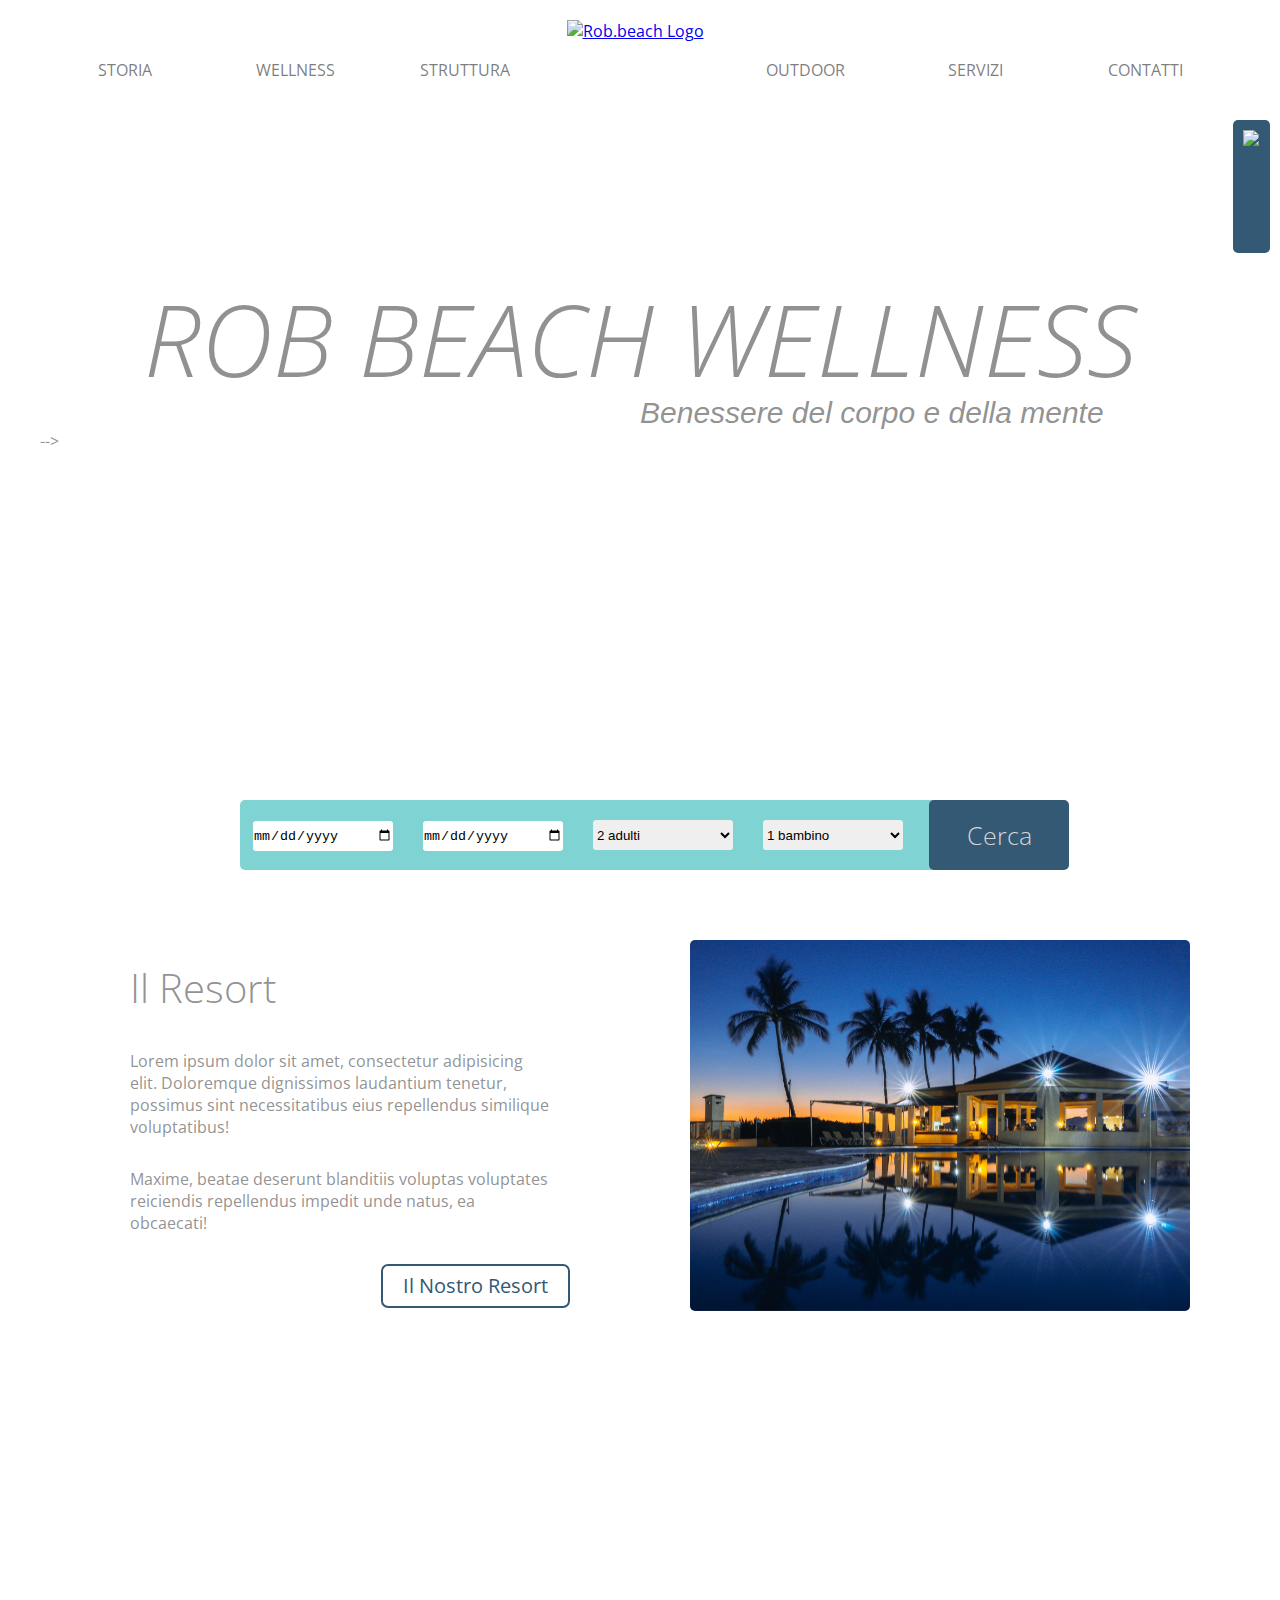
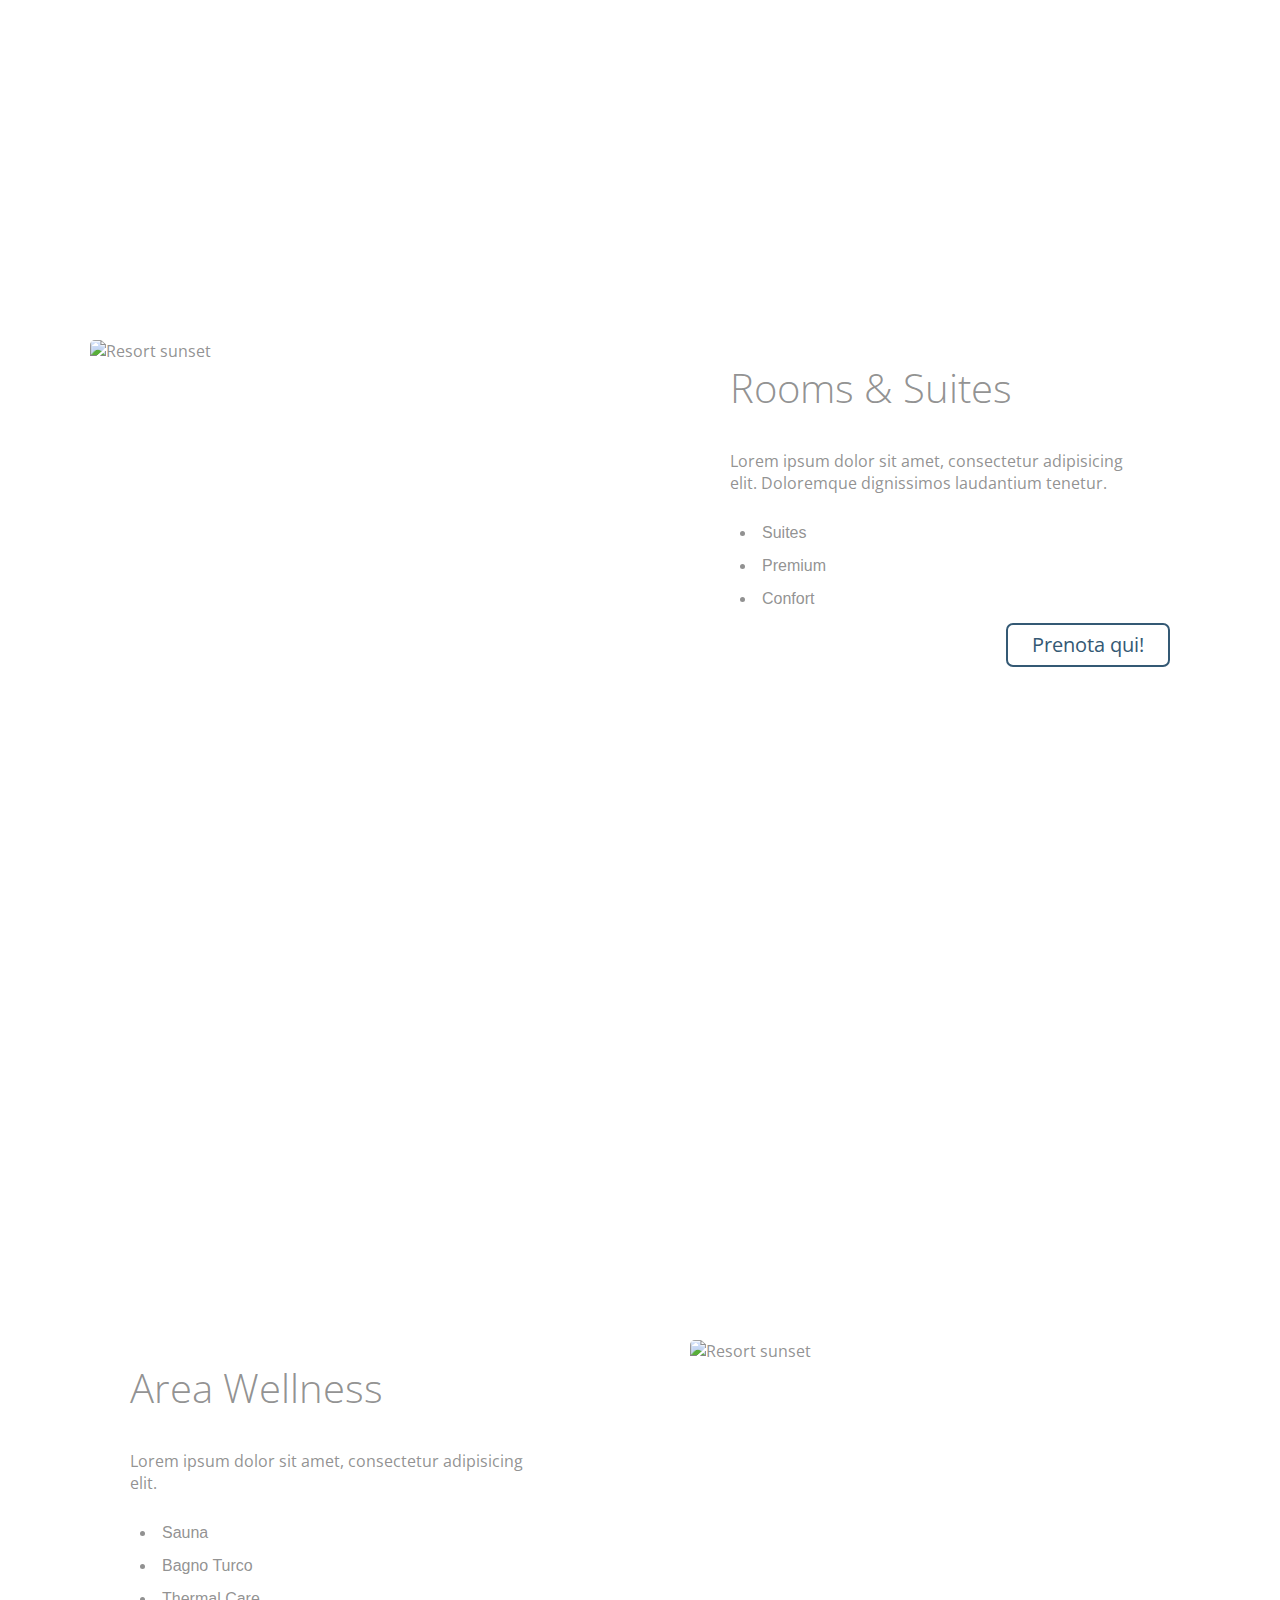
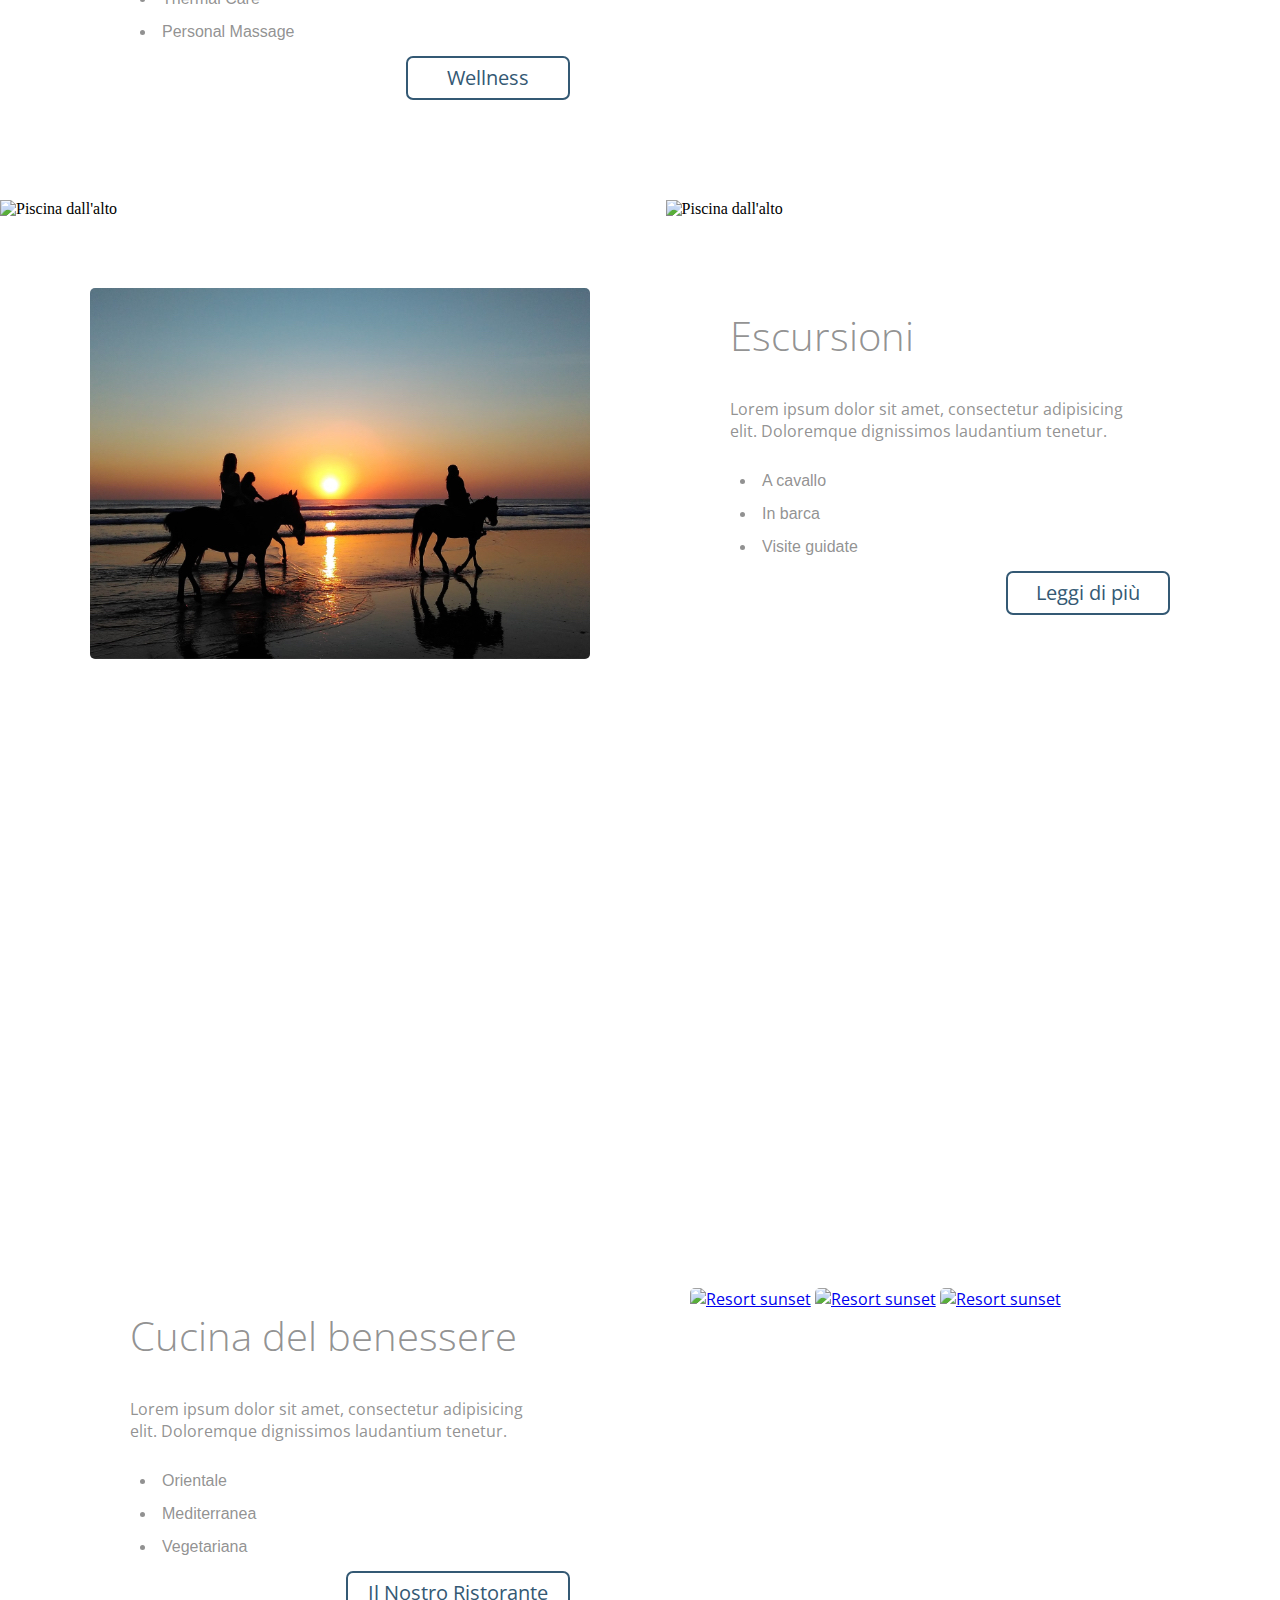
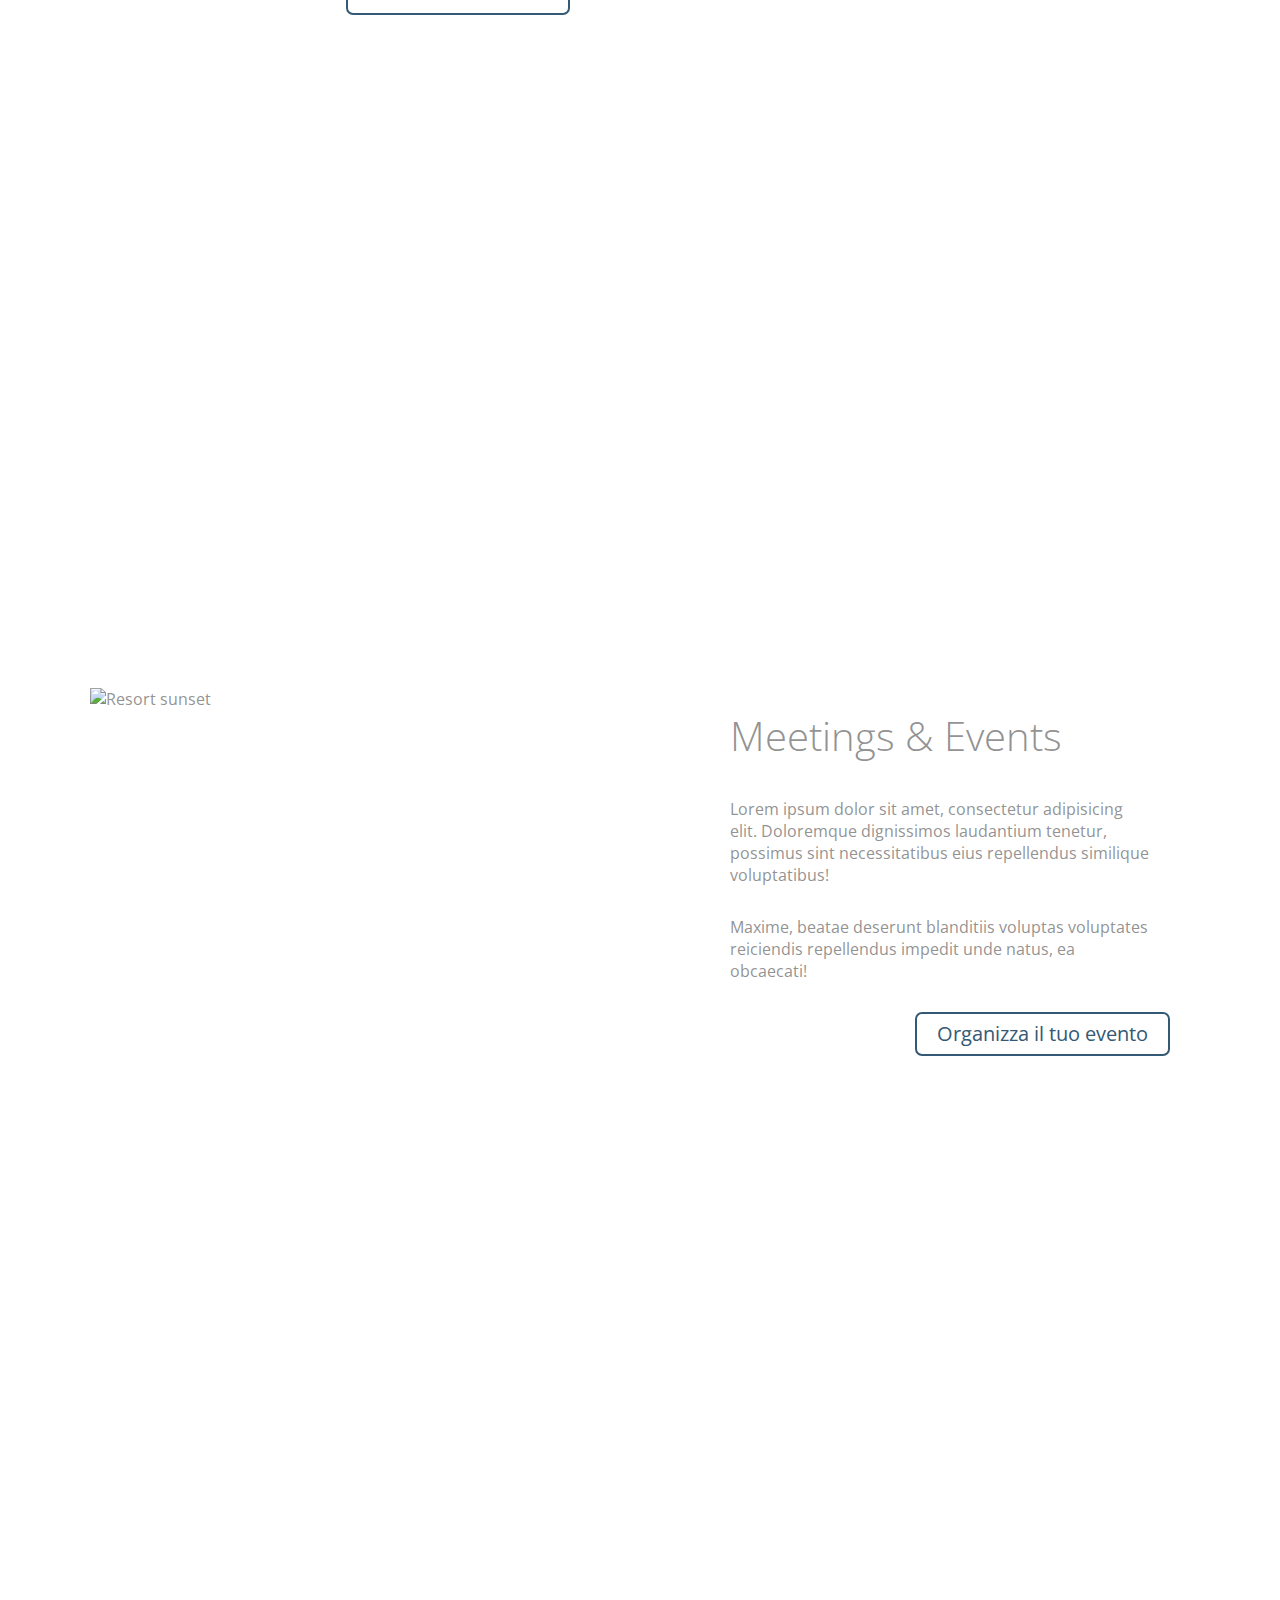
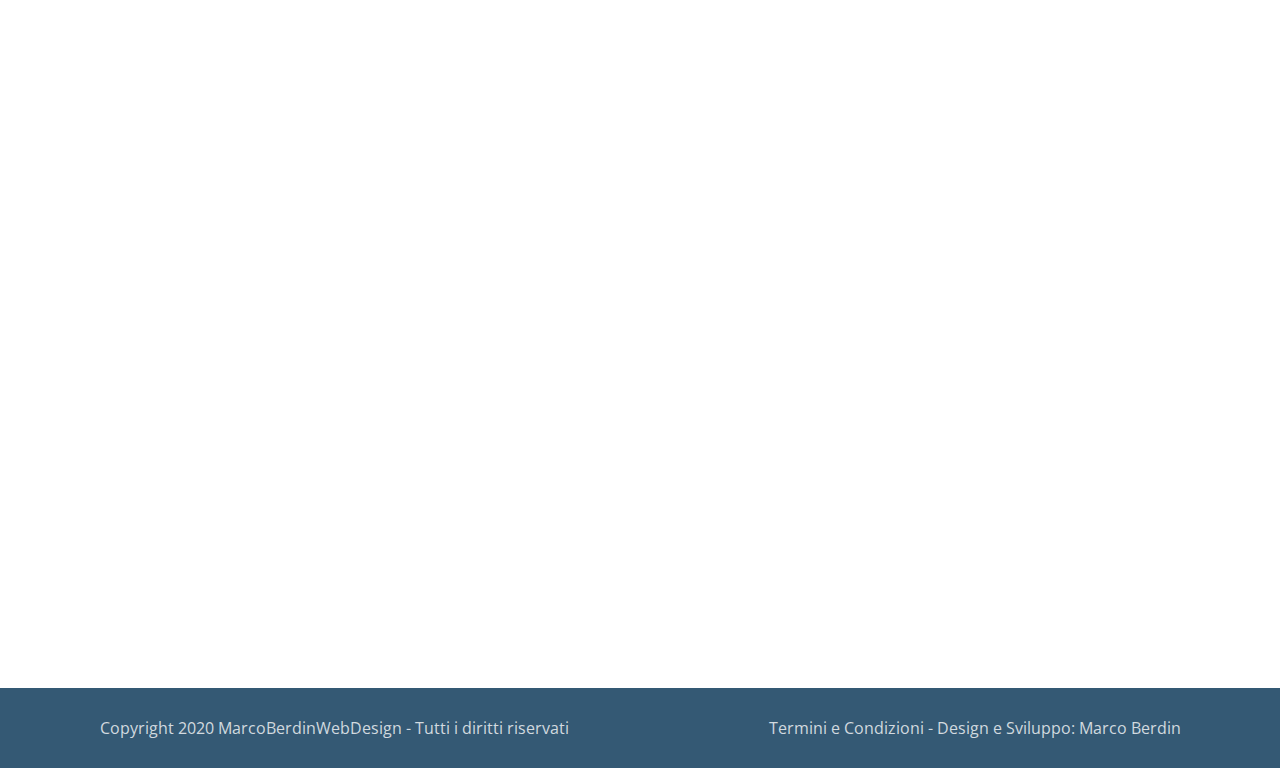
==== index.html @ f8ee58f0 "changed slide proportions" ====
<!doctype html>
<html lang="it">

<head>
  <meta charset="utf-8">
  <title>Rob.Beach.Wellness Resort</title>
  <meta name="description" content="Rob Beach Wellness Resort">
  <meta name="author" content="Marco Berdin">
  <meta name="copyrigth" content="Marco Berdin Enterprise - 2020">
  <meta name="keywords" content="html, css3">
  <link rel="icon" href="img/favicon.png" type="img/ico">
  <link rel="stylesheet" href="css/style.css">
  <script src="https://kit.fontawesome.com/23f094b93c.js" crossorigin="anonymous"></script>
  <link rel="preconnect" href="https://fonts.gstatic.com">
  <link href="https://fonts.googleapis.com/css2?family=Open+Sans:ital,wght@0,300;0,400;0,700;1,300;1,400&display=swap"
    rel="stylesheet">
  <script src="js/jquery-3.5.1.min.js"></script>
  <script>
    $('document').ready(function () {

      $('.main li').hover(function () {
        $(this).contents('.sub').toggleClass('menu_visible');
      });

      $('.riquadro_prenotazioni input[type="submit"]').hover(function () {
        $(this).toggleClass('cerca_moove');
      });

      //$('.riquadro_testo').hover(function(){
      //$(this).next('.tris').toggleClass('tris_show');

      //});

      $('.contenitore').hover(function () {
        $(this).contents('.riquadro_testo').toggleClass('riquadro_testo_shadow');
      });

      $('.slide').mouseover(function () {
        $(this).contents('.rbd').addClass('slide_out_rbd');
      });
      $('.slide').mouseover(function () {
        $(this).contents('.rbs').addClass('slide_out_rbs');
      });
      $('.slide').mouseover(function () {
        $(this).find('.riquadro_blu_testo').addClass('slide_out_title');
      });










    })



  </script>
</head>

<body>



  <header id="slide_principal" class="home__slide">
    <div class="social_fixed">
      <a href="index.html" title="Torna alla Home">
        <img src="img/logo_social.png" alt="Torna alla home" height="17" width="17">
      </a>
      <a href="#" title="Instagram"><i class="fab fa-instagram fix"></i></a>
      <a href="#" title="Facebook"><i class="fab fa-facebook-f fix"></i></a>
      <a href="#" title="Tik Tok"><i class="fab fa-tiktok fix"></i></a>
      <a href="#" title="Whatsapp"><i class="fab fa-whatsapp fix"></i></a>
    </div>
    <div class="contenitore">
      <nav class="main_menu clearfix">
        <ul class="main">
          <li><a class="main_ancore" href="#">storia</a></li>
          <li><a class="main_ancore" href="#">wellness <span><i class="fas fa-angle-down"></i></span></a>
            <ul class="sub">
              <li><a class="sub_ancore" href="#" title="piscina termale">piscina termale</a>
              <li><a class="sub_ancore" href="#" title="bagno turco">bagno turco</a>
              <li><a class="sub_ancore" href="#" title="saune">saune</a>
              <li><a class="sub_ancore" href="#" title="area massaggi">area massaggi</a>
              <li><a class="sub_ancore" href="#" title="palestra">palestra</a>
              <li><a class="sub_ancore" href="#" title="percorsi benessere">percorsi benessere</a>
            </ul>
          </li>
          <li><a class="main_ancore" href="#">struttura <span><i class="fas fa-angle-down"></i></span></a>
            <ul class="sub">
              <li><a class="sub_ancore" href="stanze.html" title="stanze">stanze</a>
              <li><a class="sub_ancore" href="#" title="piscina e impianti sportivi">piscina</a>
              <li><a class="sub_ancore" href="#" title="area meeting">area meeting</a>
              <li><a class="sub_ancore" href="ristorante.html" title="ristorante">ristorante</a>
            </ul>
          </li>
          <li><a href="#"><img src="img/RBWR_grey.png" alt="Rob.beach Logo" height="100" width="100"></a></li>
          <li><a class="main_ancore" href="#">outdoor <span><i class="fas fa-angle-down"></i></span></a>
            <ul class="sub">
              <li><a class="sub_ancore" href="#" title="Area Wellness">A cavallo</a>
              <li><a class="sub_ancore" href="#" title="Area Wellness">In barca</a>
              <li><a class="sub_ancore" href="#" title="Area Wellness">Visite guidate</a>
              </li>
            </ul>
          </li>
          <li><a class="main_ancore" href="#">servizi <span><i class="fas fa-angle-down"></i></span></a>
            <ul class="sub">
              <li><a class="sub_ancore" href="#" title="Area Wellness">promozioni</a>
              <li><a class="sub_ancore" href="#" title="Area Wellness">navetta</a>
              <li><a class="sub_ancore" href="#" title="Area Wellness">meeting</a>
              </li>
              <li><a class="sub_ancore" href="#" title="Area Wellness">catering</a>
              </li>
            </ul>
          </li>
          <li><a class="main_ancore" href="#">contatti</a></li>
        </ul>
      </nav>
      <h1>rob beach wellness</h1>
      <p>Benessere del corpo e della mente</p>-->
    </div>
  </header>
  <div id="booking" class="clearfix">
    <div class="riquadro_prenotazioni">
      <form action="invio dati.php" method="post">
        <p>
          <input class="prenotazioni_input" type="date" name="Check_in" placeholder="Check in...">
          <input class="prenotazioni_input" type="date" name="Check_out" placeholder="Check out...">
          <select class="prenotazioni_input lista_hotel" name="gruppo_adulti" id="gruppo_adulti">
            <option value="1">1 adulto</option>
            <option value="2" selected>2 adulti</option>
            <option value="3">3 adulti</option>
            <option value="4">4 adulti</option>
            <option value="5">5 adulti</option>
            <option value="6">6 adulti</option>
            <option value="7">7 adulti</option>
            <option value="8">8 adulti</option>
            <option value="9">9 adultio</option>
            <option value="10">10 adulti</option>
          </select>
          <select class="prenotazioni_input lista_hotel" name="gruppo_bambini" id="gruppo_bambini">
            <option value="1" selected>1 bambino</option>
            <option value="2">2 bambini</option>
            <option value="3">3 bambini</option>
            <option value="4">4 bambini</option>
            <option value="5">5 bambini</option>
            <option value="6">6 bambini</option>
            <option value="7">7 bambini</option>
            <option value="8">8 bambini</option>
            <option value="9">9 bambini</option>
            <option value="10">10 bambini</option>
          </select>
          <input type="submit" value="Cerca">
        </p>
      </form>
    </div>
  </div>
  <!-- inizio resort -->
  <section id="resort" class="box_description">
    <div class="contenitore clearfix">
      <article class="riquadro_testo sx">
        <h2>Il Resort</h2>
        <p>Lorem ipsum dolor sit amet, consectetur adipisicing elit. Doloremque dignissimos laudantium tenetur, possimus
          sint necessitatibus eius repellendus similique voluptatibus!</p>
        <p>Maxime, beatae deserunt blanditiis voluptas voluptates reiciendis repellendus impedit unde natus, ea
          obcaecati!</p>
        <a class="ancora_testo" href="#" title="Leggi di più"><span>Il Nostro Resort</span></a>
      </article>
      <figure class="riquadro_immagine dx">
        <img class="immagine_destra" src="img/resort_night.jpg" alt="Resort sunset">
      </figure>
    </div>
  </section>
  <!-- inizio slide 1 -->
  <div class="slide one">
    <div class="riquadro_blu rbd">
      <div class="riquadro_blu_testo clearfix">
      <h3>Lorem ipsum dolor sit amet, consecte...</h3>
    </div>
    </div>
  </div>
  <!-- inizio rooms -->
  <section id="rooms" class="box_description">
    <div class="contenitore clearfix">
      <figure class="riquadro_immagine sx">
        <img class="immagine_destra" src="img/room.jpg" alt="Resort sunset">
      </figure>
      <article class="riquadro_testo dx">
        <h2>Rooms & Suites</h2>
        <p>Lorem ipsum dolor sit amet, consectetur adipisicing elit. Doloremque dignissimos laudantium tenetur.</p>
        <ul>
          <li>Suites</li>
          <li>Premium</li>
          <li>Confort</li>
        </ul>
        <a class="ancora_testo" href="#" title="Leggi di più">Prenota qui!</a>
      </article>
    </div>
  </section>
  <!-- inizio slide 2 -->
  <div class="slide two">
    <div class="riquadro_blu rbs">
      <div class="riquadro_blu_testo">
      <h3>IL VOSTRO BENESSERE NELLE NOSTRE MANI</h3>
      </div>
    </div>
  </div>
  <!-- inizio wellness -->
  <section id="wellness" class="box_description">
    <div class="contenitore clearfix">
      <article class="riquadro_testo sx">
        <div class="fascia_blu no_resort"></div>
        <h2>Area Wellness</h2>
        <p>Lorem ipsum dolor sit amet, consectetur adipisicing elit.</p>
        <ul>
          <li>Sauna</li>
          <li>Bagno Turco</li>
          <li>Thermal Care</li>
          <li>Personal Massage</li>
        </ul>
        <a class="ancora_testo" href="wellness.html" title="Area Wellness">Wellness</a>
      </article>
      <figure class="riquadro_immagine dx">
        <img class="immagine_destra" src="img/massagge.jpg" alt="Resort sunset">
      </figure>
    </div>
  </section>
  <!-- inizio slide verticali -->
  <div class="vertical clearfix">
    <figure>
      <img class="sky pool" src="img/vertical_pool.png" alt="Piscina dall'alto">
      <img class="sky resort" src="img/vertical_resort.png" alt="Piscina dall'alto">
    </figure>
  </div>
  <!-- inizio escursioni -->
  <section id="escursioni" class="box_description">
    <div class="contenitore clearfix">
      <figure class="riquadro_immagine sx">
        <img class="immagine_destra" src="img/horses.jpg" alt="Resort sunset">
      </figure>
      <article class="riquadro_testo dx">
        <h2>Escursioni </h2>
        <p>Lorem ipsum dolor sit amet, consectetur adipisicing elit. Doloremque dignissimos laudantium tenetur.</p>
        <ul>
          <li>A cavallo</li>
          <li>In barca</li>
          <li>Visite guidate</li>
        </ul>
        <a class="ancora_testo" href="#" title="Leggi di più">Leggi di pi&ugrave;</a>
      </article>
    </div>
  </section>
  <!-- inizio slide 3 -->
  <div class="slide three">
    <div class="riquadro_blu rbs">
      <div class="riquadro_blu_testo">
      <h3>Si cucina sempre pensando a qualcuno, altrimenti stai solo preparando da mangiare…</h3>
    </div>
    </div>
  </div>
  <!-- inizio cucina -->
  <section id="cucina_benessere" class="box_description">
    <div class="contenitore clearfix">
      <article class="riquadro_testo sx">
        <h2>Cucina del benessere</h2>
        <p>Lorem ipsum dolor sit amet, consectetur adipisicing elit. Doloremque dignissimos laudantium tenetur.</p>
        <ul>
          <li>Orientale</li>
          <li>Mediterranea</li>
          <li>Vegetariana</li>
        </ul>
        <a class="ancora_testo" href="ristorante.html" title="Area Wellness">Il Nostro Ristorante</a>
      </article>
      <figure class="riquadro_immagine dx">
        <a href="#"><img class="tris med" src="img/mediterranea.png" alt="Resort sunset"></a>
        <a href="#"><img class="tris ori" src="img/sushi.png" alt="Resort sunset"></a>
        <a href="#"><img class="tris veg" src="img/vegetariana.png" alt="Resort sunset"></a>
      </figure>
    </div>
  </section>
  <!-- inizio slide 4 -->
  <div class="slide four">

    <div class="riquadro_blu rbd">

      <div class="testimonianze_contenitore">
        <img src="img/john.png" alt="Virgolette" height="70" width="70">
        <span>Max Power, 21,<br>Alabama</span><br>
        <p>Lorem ipsum dolor sit amet, consectetur adipisicing elit. Dolorem, error, maiores distinctio nihil
          explicabo quibusdam ratione.</p>
        <div class="points">
          <a href="#"><i class="fas fa-circle"></i></a>
          <a href="#"><i class="fas fa-circle"></i></a>
          <a href="#"><i class="fas fa-circle"></i></a>
        </div>
      </div>

    </div>

  </div>
  <!-- inizio conferenze -->
  <section id="events" class="box_description">
    <div class="contenitore clearfix">
      <figure class="riquadro_immagine sx">
        <img class="no_resort" src="img/conferenze.png" alt="Resort sunset">
      </figure>
      <article class="riquadro_testo dx">
        <h2>Meetings &amp; Events </h2>
        <p>Lorem ipsum dolor sit amet, consectetur adipisicing elit. Doloremque dignissimos laudantium tenetur, possimus
          sint necessitatibus eius repellendus similique voluptatibus!</p>
        <p>Maxime, beatae deserunt blanditiis voluptas voluptates reiciendis repellendus impedit unde natus, ea
          obcaecati!</p>
        <a class="ancora_testo" href="#" title="Leggi di più">Organizza il tuo evento</a>
      </article>
    </div>
  </section>
  <!-- inizio slide 5 -->

  <div class="slide five newsletter">

    <div class="riquadro_blu rbs">
      <p class="newsletter_text">Iscriviti alla nostra Newsletter per non perdere offerte, eventi e novità.</p>
      <form class="newsletter_form" action="invio_dati.php" method="post">
        <p>
          <input type="email" name="Email_for" placeholder="email">
          <input type="submit" value="Iscriviti!">
        </p>
      </form>
    </div>

  </div>

  <div class="follow_us">
    <div class="contenitore clearfix">
      <div class="follo_us_social clearfix">
        <a class="follow_us_social_icon" href="#" title="Instagram"><i class="fab fa-instagram"></i></a>
        <a class="follow_us_social_icon" href="#" title="Facebook"><i class="fab fa-facebook-f"></i></a>
        <a class="follow_us_social_icon" href="#" title="Tik Tok"><i class="fab fa-tiktok"></i></a>
        <a class="follow_us_social_icon" href="#" title="Whatsapp"><i class="fab fa-whatsapp"></i></a>
      </div>
    </div>
  </div>

  <footer class="slide">
    <div id="contenitore_contatti" class="riquadro_blu rbd">
      <div class="contenitore_contatti_paragrafo">
      <h2>Contattaci</h2>
      <ul>
        <li class="mail"><a href="">info@mwr.it</a></li>
        <li class="tel"><a href="">+39 0754 6493464</a></li>
        <li class="address"><a href="">Via Goffredo de Paperis, <br>35, Sassari (SS)</a></li>
      </ul>
    </div>

    </div>
    <iframe
      src="https://www.google.com/maps/embed?pb=!1m18!1m12!1m3!1d7850.49978610592!2d9.59530744079763!3d40.99066941083369!2m3!1f0!2f0!3f0!3m2!1i1024!2i768!4f13.1!3m3!1m2!1s0x0%3A0xcb5e5edbf79a667!2sVilla%20Delfino%20Guest%20House!5e1!3m2!1sit!2sit!4v1604532608122!5m2!1sit!2sit"
      width="1440" height="500" frameborder="0" style="border:0;" allowfullscreen="" aria-hidden="false"
      tabindex="0"></iframe>

  </footer>

  <div id="copyright">
    <div class="contenitore slider_desktop clearfix copy">
      <p>Copyright 2020 MarcoBerdinWebDesign - Tutti i diritti riservati </p>
      <p>Termini e Condizioni - Design e Sviluppo: Marco Berdin</p>
    </div>
  </div>
</body>

</html>
---- css/style.css ----
@charset "UTF-8";
*{
  margin: 0;
  padding: 0;
}
.clearfix:before,
.clearfix:after {
  content: "";
  display: table;
}
.clearfix:after{
  clear: both;
}
img{
  border: none;
}
/* body{
  width: 1440px;
  margin: 0 auto;
} */
.contenitore{
  font-family: 'Open Sans', sans-serif;
  max-width: 1200px;
  margin: 0 auto;
  color: rgba(112, 112, 112, 0.77);
  
}
#slide_principal{
  min-height: 800px;
  background-repeat: no-repeat;
  background-position: center;
  background-size: cover;
}
.home__slide{
  background-image: url(../img/sea.jpg);
}

.main_menu{
  width: 1200px;
  margin: 0 auto;
  padding-top: 20px;
  

}
.main li{
  float: left;
  width: 14%;
  text-align: center;
  position: relative;
  list-style-type: none;
  margin: 0 1px;
}
.main_ancore img{
  display: block;
  margin: 0 auto
}
.main_ancore{
  display: block;
  height: 100px;
  line-height: 100px;
  text-decoration: none;
  text-transform: uppercase;
  width: 100%;
  transition: all 1s;
  border-radius: 7px;
  color: rgba(83, 83, 83, 0.75);

  font-size: 16px;
}
.main_ancore:hover{
  background: rgba(81, 135, 175, 0.75);
  color: #fff;
  transform: translateY(10px)
  
}
.sub{
  position: absolute;
  margin-top: 15px;
  max-height: 0;
  overflow: hidden;
  transition: all 1s;
  
}
.sub li{
  width: 100%;
  margin: 8px 0;
}
.sub_ancore{
  display: block;
  min-height: 40px;
  background: rgba(127, 211, 211, 0.75);
  line-height: 40px;
  border-radius: 7px;
  text-align: center;
  text-decoration: none;
  color: #fff;
  text-transform: uppercase;
  font-size: 14px;
  transition: all 1s;

}  
.sub_ancore:hover{
  background: rgba(81, 135, 175, 0.75);
  color: #fff;
  transform: translateY(5px)
}
.menu_visible{
max-height: 400px;
}
.restaurant__menu li a{
color: rgba(255, 255, 255, 0.7);

}


.social_fixed{
  position: fixed;
  right: 10px;
  top: 120px;
  background-color: #345974;
  z-index: 1;
  text-align: center;
  border-radius: 5px;
}
.fix{
  padding: 10px;
  font-size: 1.3em;
}
.social_fixed a{
  color: #ffffff;
  display: block;
  padding-bottom: -10px; 
  transition: all .5s;
  -webkit-transition: all .5s;
  -moz-transition: all .5s;
}
.social_fixed a img{
  display: block;
  padding: 10px;


}
.social_fixed a:hover{
  background-color: #7FD3D3;
  transform: translateX(-10px) translateY(5px);
  border-radius: 4px;
}
h1{
  font-size: 100px;
  margin-left: 20%;
  padding-top: 150px;
  text-transform: uppercase;
  font-weight: lighter;
  font-style: italic;
  margin: 0 auto;
  text-align: center;
}
#slide_principal p{
  font-family: 'Lato', sans-serif;
  font-style: italic;
  font-size: 30px;
  margin-left: 50%;
  margin-top: -10px;
}
.home__slide h1,.home__slide p{
  color: rgba(112, 112, 112, 0.77);
}
#booking{
  min-height: 100px;
}
.riquadro_prenotazioni{
  height: 70px;
  width: 800px;
  background-color: #7FD3D3;
  margin: 0px auto;
  position: relative;
  border-radius: 5px;
  transition: all 0.8s ease;
}
#booking:hover .riquadro_prenotazioni{
  margin: -30px auto;

}
.prenotazioni_input{
  height: 30px;
  width: 140px;
  margin: 20px 13px;
  border: none;
  border-radius: 3px;
}
.riquadro_prenotazioni input[type="submit"]{
  float: right;
  margin-left: 13px;
  margin-top: 0;
  height: 100%;
  background-color: #345974;
  font-size: 25px;
  font-weight: lighter;
  color: #D4D4D4;
  border: 0;
  transition: all .4s;
  -webkit-transition: all .4s;
  -moz-transition: all .4s;
  font-family: 'Open Sans', sans-serif;
  padding: 0;
  border-radius: 5px;
  position: absolute;
  width: 140px;
}

.cerca_moove{
  color: #7FD3D3;
  cursor: pointer;
  transform: translateX(15px);

}
::-moz-input-placeholder{
  font-family: 'Open Sans', sans-serif;
  color: rgba(112, 112, 112, 0.77);

}
::-webkit-input-placeholder{
  font-family: 'Open Sans', sans-serif;
  color: rgba(112, 112, 112, 0.77);


}
#chef{
  min-height: 500px;
}
.box_description{
  /* min-height: 400px; */
  padding-top: 40px;
  padding-bottom: 40px;
}
.riquadro_immagine, .riquadro_testo{
  width: 500px;
  height: 370px;
  border-radius: 5px;
}
.riquadro_testo {
  
  position: relative;
  transition: all 0.7s ease;
}
.riquadro_testo_shadow{
  -webkit-box-shadow: 0px 0px 36px -10px #000000;
  -moz-box-shadow: 0px 0px 36px -10px #000000;
  -o-box-shadow: 0px 0px 36px -10px #000000;
  box-shadow: 0px 0px 36px -10px #000000;
  transform: scale(1.005);
}


.dx{
  float: right;
  margin-right: 50px;
}
.sx{
  float: left;
  margin-left: 50px;
}
h2{
  font-weight: lighter;
  font-size: 40px;
  margin-left: 40px;
  padding-top: 20px; 
  font-family: 'Open Sans', sans-serif;
  display: inline-block;
}
h2::after{
  content: '';
  display: block;
  height: 5px;
  width: 0;
  background: transparent;
  transition: width 1s ease, background-color 1s ease;
  border-radius: 5px;
}
.riquadro_testo:hover h2::after{
  width: 100%;
  background: #7FD3D3;
}
.riquadro_testo p{
  margin: 30px 40px;
  font-size: 16px;
}
.ancora_testo {
  display:inline-block;
  padding: 0 20px;
  height: 40px;
  min-width: 120px;
  text-align: center;
  font-size: 20px;
  line-height: 40px;
  text-decoration: none;
  position: relative;
  color: #345974;
  transition: all .6s ease;
  -webkit-transition: all .6s ease;
  -moz-transition: all .6s ease;   
  font-family: 'Open Sans', sans-serif;
  border-radius: 7px;
  border: 2px solid #345974;
  float: right;
  margin-right: 20px;
}
.ancora_testo::after{
  font-family: "Font Awesome 5 Free"; font-weight: 900; content: "\f0da";
  opacity: 0;
  transition: all .4s;
  -webkit-transition: all .4s;
  -moz-transition: all .4s; 
  position: absolute;
  right: 8px;
  top: 1px;
}
.ancora_testo:hover{
  padding-right: 25px;
  padding-left: 15px;
  background-color: #345974;
  color: #fff;
}
.ancora_testo:hover::after{
  opacity: 1;
  color: #fff;
}

.immagine_destra{
  max-width: 100%;
  border-radius: 5px;
}
.riquadro_testo ul{
  margin-left: 30px;
  font-family: 'Lato', sans-serif;
}
.riquadro_testo li{
  font-size: 16px;
  margin: 15px 20px;
  list-style-position: inside;
  list-style-image: url(../img/punto_lista_blu.png);
}
/* 
.riquadro_immagine {
  transition: all 0.8s cubic-bezier(0.420, 0.000, 0.580, 1.000); 
  transition-timing-function: cubic-bezier(0.420, 0.000, 0.580, 1.000); 
  max-width: 100%;
  left: 130%;
  overflow: hidden;
  position: absolute;


}



 */

#chef_passione{
  min-height: 600px;
  padding-top: 80px;
}
.slide{
  height: 500px;
  margin-top: 25px;
  margin-bottom: 25px;
  position: relative;
  overflow: hidden;
}
/* .slider_desktop{
  position: relative;
} */
.one{
  background-image: url(../img/gnocca_pool.png);
  background-repeat: no-repeat;
  background-position: center;
  background-size: cover;
  
}
.riquadro_blu {
  width: 350px;
  height: 450px;
  margin-top:25px;
  background-color: #7FD3D3; 
  position: absolute;
  color: rgba(255, 255, 255, 0.78);
  font-family: 'Open Sans', sans-serif;
  border-radius: 5px;
  transition: all 1s;
  display: table;


}
.rbd{
  transform: translateX(-100%);
}
.rbs{
  right: 0;
  transform: translateX(100%);
}
.slide_out_rbd{
  transform: translateX(120vh);
  
}
.slide_out_rbs{
  transform: translateX(-120vh); 
}
.riquadro_blu_testo{
  height: 450px;
  width: 350px;
  display: table;
  transform: translateY(-100vh);
  transition: all 1.5s ease;
  

}
h3{
  text-transform: uppercase;
  font-weight: lighter;
  font-style: italic;
  font-size: 30px;
  display: table-cell;
  vertical-align: middle;
  transition: all 0.5s ease;
  

}
.slide_out_title{
  transform: translateY(0vh);
}
.riquadro_blu h3{
  padding: 0 85px;
}


.two{
  background-image: url(../img/sauna.png);
  background-repeat: no-repeat;
  background-position: center;
  background-size: cover;
}

.vertical{
  margin-top: 50px;
  margin-bottom: 30px;
  position: relative;
}
.sky{
  width: 48%;
}
.sky img{
  max-width: 100%;
}
.pool{
  float: left;
}
.resort{
  float: right;
}
.three{
  position: relative;
  background-image: url(../img/chef.png);
  background-repeat: no-repeat;
  background-position: center;
  background-size: cover;
}
.cucina h3{
  font-size: 30px;
}
.cucina img{
  margin-top: 24%;
}

.riquadro_immagine_show{
  left: 50%;
}
.tris{
  border-radius: 5px;

}
.four{
  position: relative;
  background-image: url(../img/pool-wave.png);
  background-repeat: no-repeat;
  background-position: center;
  background-size: cover;

}
.testimonianze_contenitore{
  font-family: 'Open Sans', sans-serif;
  font-size: 20px;
  width: 200px;
  display: table-cell;
  vertical-align: middle;
  position: relative;
  margin: 0 auto;
  
}

.testimonianze_contenitore p{
  font-family: 'Open Sans', sans-serif;
  font-size: 16px;
  text-align: center;
  padding: 0 60px;
  
}
.testimonianze_contenitore img{
  display: block;
  margin: 0 auto 20px;
}
.testimonianze_contenitore span{
  color: rgba(255, 255, 255, 0.78);
  font-family: 'Open Sans', sans-serif;
  font-size: 20px;
  text-align: center;
  display: block;
  position: relative;
}
.testimonianze_contenitore span::after{
  content: '';
  height: 4px;
  width:40px;
  border-radius:2px;
  background-color: rgba(255, 255, 255, 0.5);
  position: absolute;
  bottom: -15px;
  left: 50%;
  margin-left: -20px;
  transition: all 0.5s ease;
}
.points{
  bottom: 20px;
  font-size: 10px;
  left: 50%;
  text-align: center;
  margin-top: 30px;
}
.points a {
  color: rgba(112, 112, 112, 0.77);
}
.points a:hover{
  color: rgba(255, 255, 255, 0.78);
}
.five{
  position: relative;
  background-image: url(../img/vista.png);
  background-repeat: no-repeat;
  background-position: center;
  background-size: cover;
}
.modulo img{
  margin-top: 40px;

}
.newsletter_text{
  font-size: 14px;
  padding: 40px 85px;

}
.newsletter_form{
  margin-top: 20px;
}
.newsletter_form input{
  height: 40px;
  width: 50%;
  padding-left: 10px;
  font-family: op;
  border: none;
  color: #D4D4D4;
  font-size: 1.1em;
  margin-left: 85px;
  border-radius: 5px;
}

.newsletter_form input[type="submit"]{
  width: 40%;
  margin: 60px 50%;
  padding: 0;
  transition: all .4s;
  -webkit-transition: all .4s;
  -moz-transition: all .4s;
  background-color: #345974;
  border-radius: 5px;
}
.newsletter_form input[type="submit"]:hover{
  background-color: #fff;
  color: #7FD3D3;
  cursor: pointer;
}
.follow_us{
  max-height: 90px;
  text-align: center;
}

.follo_us_social{
  width: 400px;
  margin: 0 auto 20px;
}
.follow_us_social_icon{
  color: #345974;
  font-size: 40px;
  margin: 20px 20px;
  transition: all .6s;
  -webkit-transition: all .6s;
  -moz-transition: all .6s;
  display: block;
  height: 50px;
  float: left;
  line-height: 50px;
  width: 50px;
  padding: 5px;
}
.follo_us_social:hover .follow_us_social_icon {
  color: #fff;
  background-color: #7FD3D3;
  transform: translateX(-10px) translateY(-10px);
  border-radius: 6px;
}

footer{
  position: relative;
}

iframe{
  width: 100%;
}
#contenitore_contatti{
  position: absolute;
  color: rgba(255, 255, 255, 0.78);

}
.contenitore_contatti_paragrafo h2{
  margin-top: -40px;
}
.contenitore_contatti_paragrafo h2::after{
  content: '';
  display: block;
  margin-bottom: 40px;
  height: 5px;
  width: 0;
  background: transparent;
  transition: width 1s ease, background-color 1s ease;
  border-radius: 5px;
}
#contenitore_contatti:hover .contenitore_contatti_paragrafo h2::after{
  width: 100%;
  background: #345974;
}
.contenitore_contatti_paragrafo img{
  margin-left: 30px;
  margin-top: 40px;
}
.contenitore_contatti_paragrafo p{
  margin-left: 85px;
  font-size: 1.1em;
  margin-bottom: 50px;

}
.contenitore_contatti_paragrafo ul{
  width: 300px;
  margin: auto;
}
.contenitore_contatti_paragrafo li{
  margin: 0 50px 20px;

}
.contenitore_contatti_paragrafo li a{
  color: rgba(255, 255, 255, 0.78);
  text-decoration: none;
  transition: all .4s;
  -webkit-transition: all .4s;
  -moz-transition: all .4s;
}
.contenitore_contatti_paragrafo li a:hover{
  color: #345974;
}
.contenitore_contatti_paragrafo{
  display: table-cell;
  vertical-align: middle;
}
#copyright{
  min-height: 80px;
  background-color: #345974;
  margin-top: 50
}
.copy{
  display: flex;
  line-height: 80px;
  justify-content: center;
  color: rgba(255, 255, 255, 0.78);
  font-family: 'Open Sans', sans-serif;
}
.copy p:first-child{
  margin-right: 200px;
}
/*fine index html*/
.restaurant__slide{
  background-image: url(../img/acquario.webp);
}
.restaurant__slide h1, .restaurant__slide p {
  color: #fff;
}
.riquadro_scacco{
  width: 50%;
  height: 600px;
  float: left;
}
.immagine_scacco{
  background-repeat: no-repeat;
  background-position: center;
  background-size: cover;
}
.pennette{
  background-image: url(../img/pennette.png);
}
.vegan{
  background-image: url(../img/vegetariana2.png);
}
.sushi2{
  background-image: url(../img/sushu2.png);
}
.colazione{
  background-image: url(../img/colazione.png);
}
.paragrafo_scacco{
  min-width: 70%;
  height: 100%;
  margin: 0 auto 20px;
  position: relative;
}
.paragrafo_scacco a{
  text-decoration: none;
}
.paragrafo_scacco a::after{
  content:attr(title);
  position: absolute;
  min-width: 150px;
  height: 60px;
  background-color: #345974;
  padding: 0 20px;
  text-align: center;
  line-height: 60px;
  font-family: 'Open Sans', sans-serif;
  text-decoration: none;
  color: rgba(255, 255, 255, 0.78);
  text-transform: uppercase;
  left: 60px;
  bottom: 90px;
  transition: 0.5s;
}
.sfuma_sx a::after{
  left: 100%;
  margin-left: -240px;
}
.paragrafo_scacco a:hover::after{
  background-color: #7FD3D3;
}
.immagine_scacco {
  position: relative;
  z-index: 0.5;
}
.paragrafo_scacco a::before{
  content: "";
  height: 100%;
  width: 0;
  position: absolute;
  bottom: 40px;
  transition: 0.5s;
}
.sfuma_sx a::before{
  background: rgb(127,211,211);
  background: linear-gradient(90deg, rgba(127,211,211,1) 0%, rgba(0,212,255,0) 100%);
  left: -10%;
  z-index:-1;
}
.sfuma_dx a::before{
  background: rgb(127,211,211);
  background: linear-gradient(270deg, rgba(127,211,211,1) 0%, rgba(0,212,255,0) 100%);
  right: -10%;
}
.paragrafo_scacco a:hover::before{
  width: 50%;
}

.paragrafo_scacco p{
  margin: 30px 60px;

  font-size: 1.1em;
  text-align: justify;
  color: rgba(112, 112, 112, 0.77);
  padding: 50px 0;
}
.paragrafo_scacco h2{
  color: rgba(112, 112, 112, 0.77);
}
.spazio_scacchi{
  margin-top: 40px;
}
.sale_restaurant{
  width: 48%;
  height: 575px;
  font-family: 'Lato', sans-serif;
  font-size: 1.1em;
  text-align: justify;
  color: rgba(112, 112, 112, 0.77);
  padding: 10px;
}
.testo_sala{
  width: 80%;
  height: 80%;
  margin: 10px auto ;
}
.testo_sala p{
  font-size: 1.5em;
}
.sala {
  margin-top: 45px;
}
.fornelli{
  background-image: url(../img/cucina.jpg);
  margin-top: 60px;
}
.chef_tony img{
  position: relative;
}
/*.chef_tony::after{
content: attr(title);
height: 50px;
width: 100px;
background: #7FD3D3;
position: absolute;



}*/
/******inizio stile stanze.html******/

#dettagli, #relax{
  min-height: 500px;
  padding-top: 50px;
}


.stanze__slide{
  background-image: url(../img/occhioni.jpg);
}
.stanze__slide h1, .stanze__slide p, .wellness__slide h1, .wellness__slide p{
  color: #fff;
}
.camera_uno{
  background-image: url(../img/suite.jpg);
}
.camera_due{
  background-image: url(../img/vasca_suite.jpg);
}
.camera_tre{
  background-image: url(../img/stanza_classic.jpg);
}
.vasca_gnocca{
  background-image: url(../img/gnocca_vasca.jpg);
  margin-top: 60px;
}
/******inizio stile well.html******/
.wellness__slide{
  background-image: url(../img/sassi.jpg);
}
.trat_uno{
  background-image: url(../img/bagno_turco.jpg);
}
.trat_due{
  background-image: url(../img/sauna2.jpg);
}
.trat_tre{
  background-image: url(../img/idromassaggio.jpg);
}
.trat_quattro{
  background-image: url(../img/vasca_personale.jpg);
}
.tipa_sudata{
  background-image: url(../img/gnocca_sudata.jpg);
  margin-top: 60px;
}
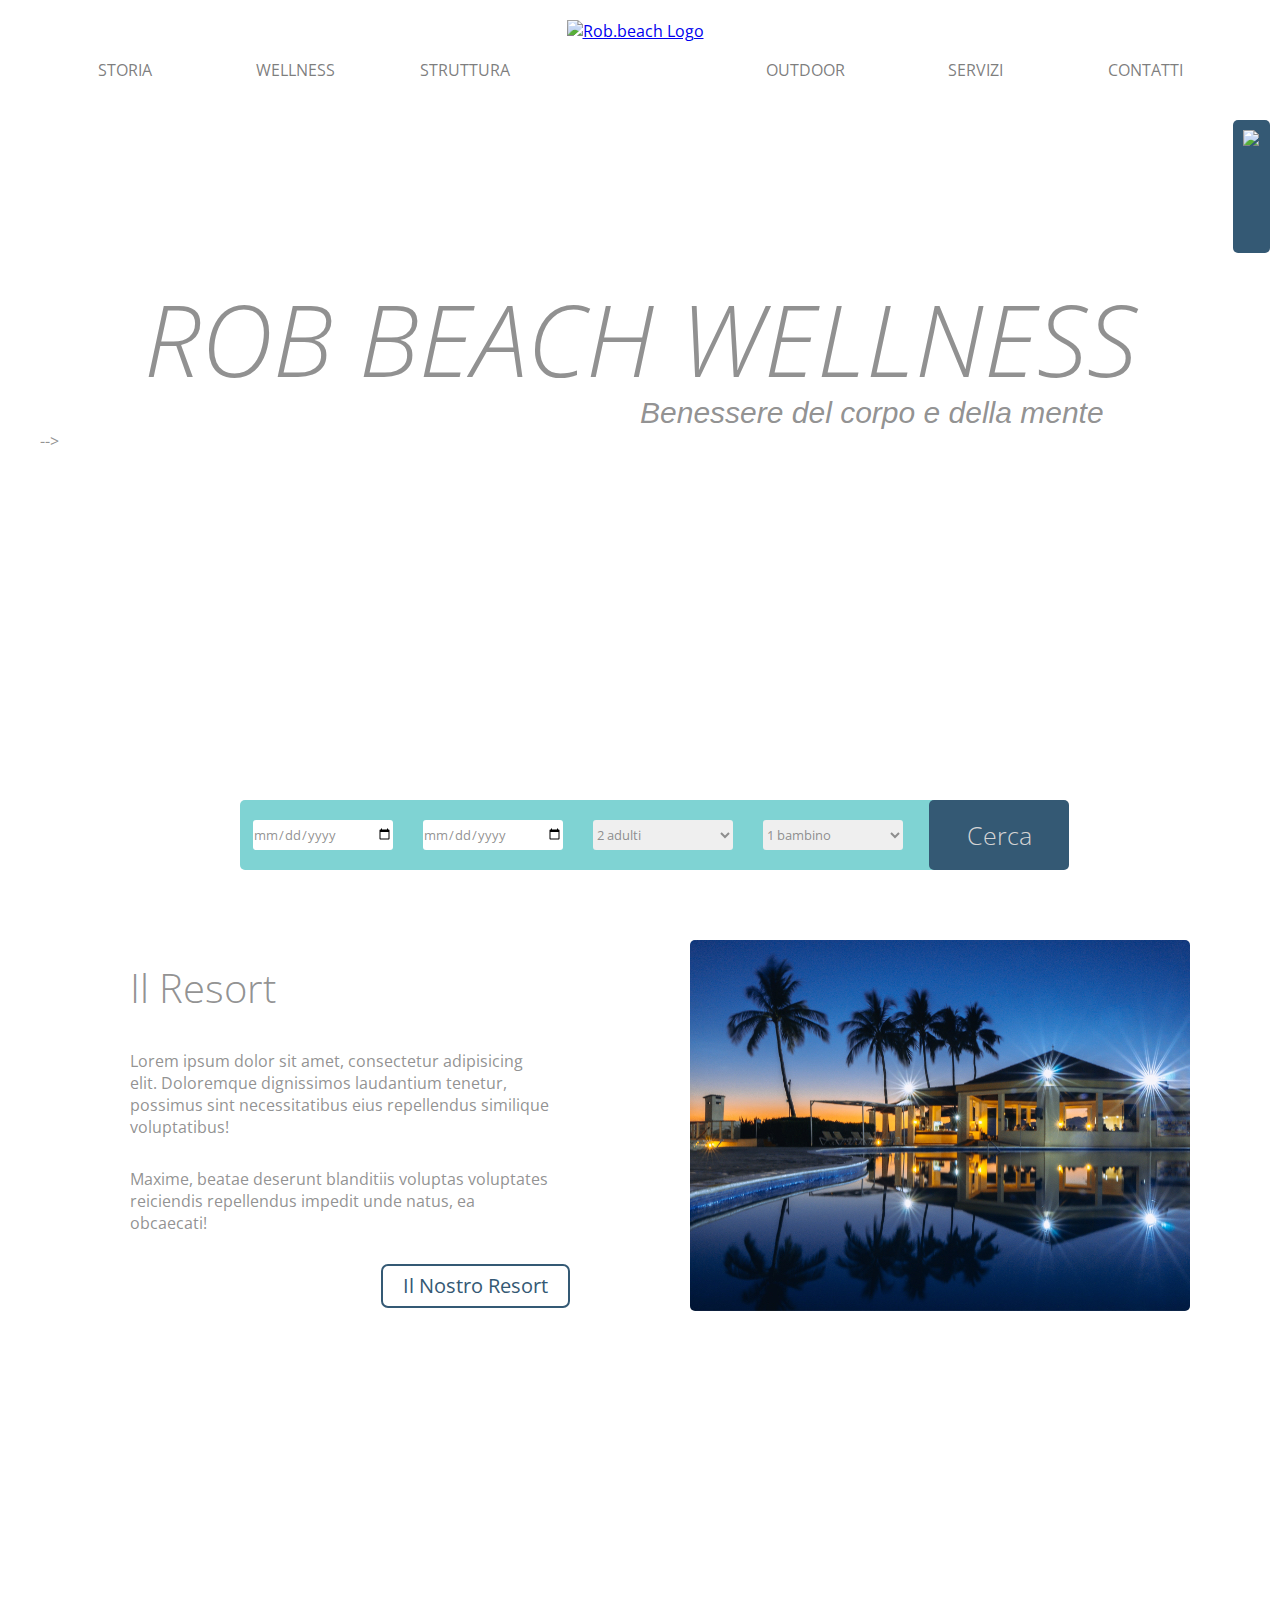
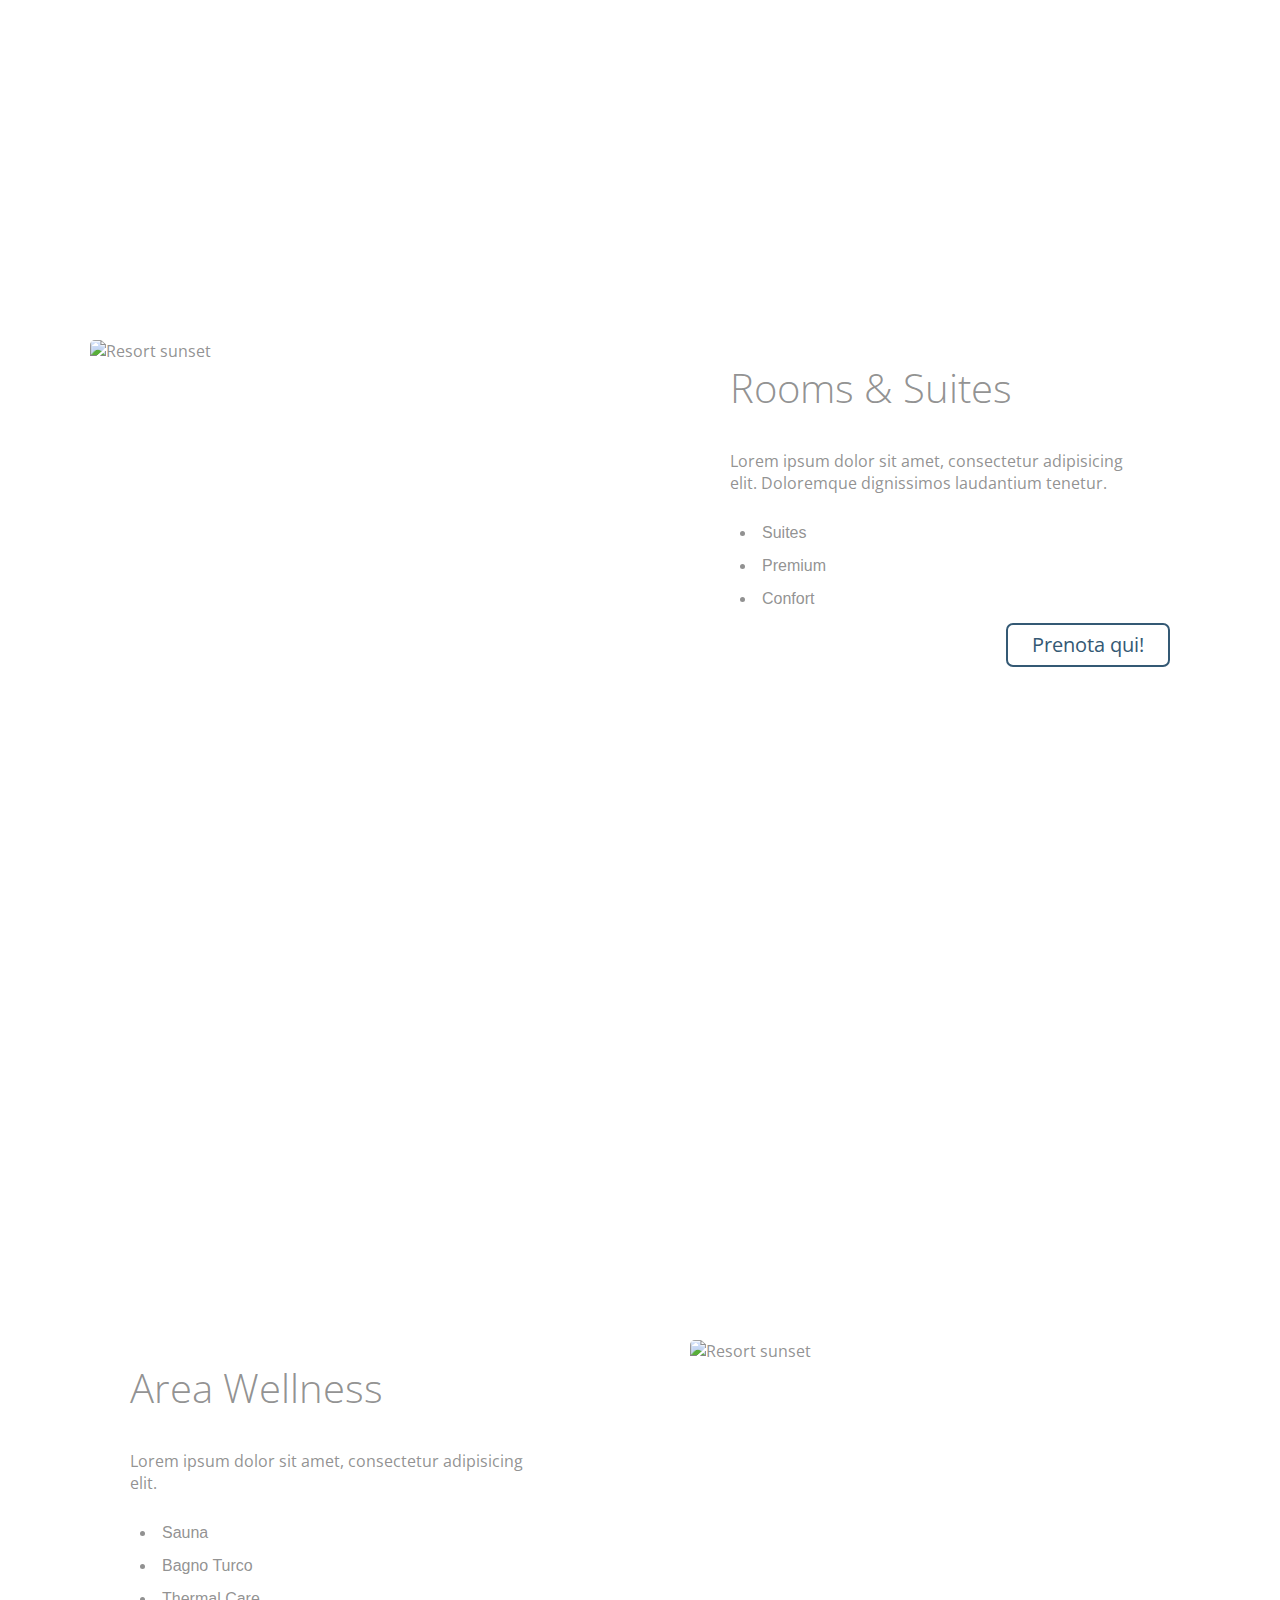
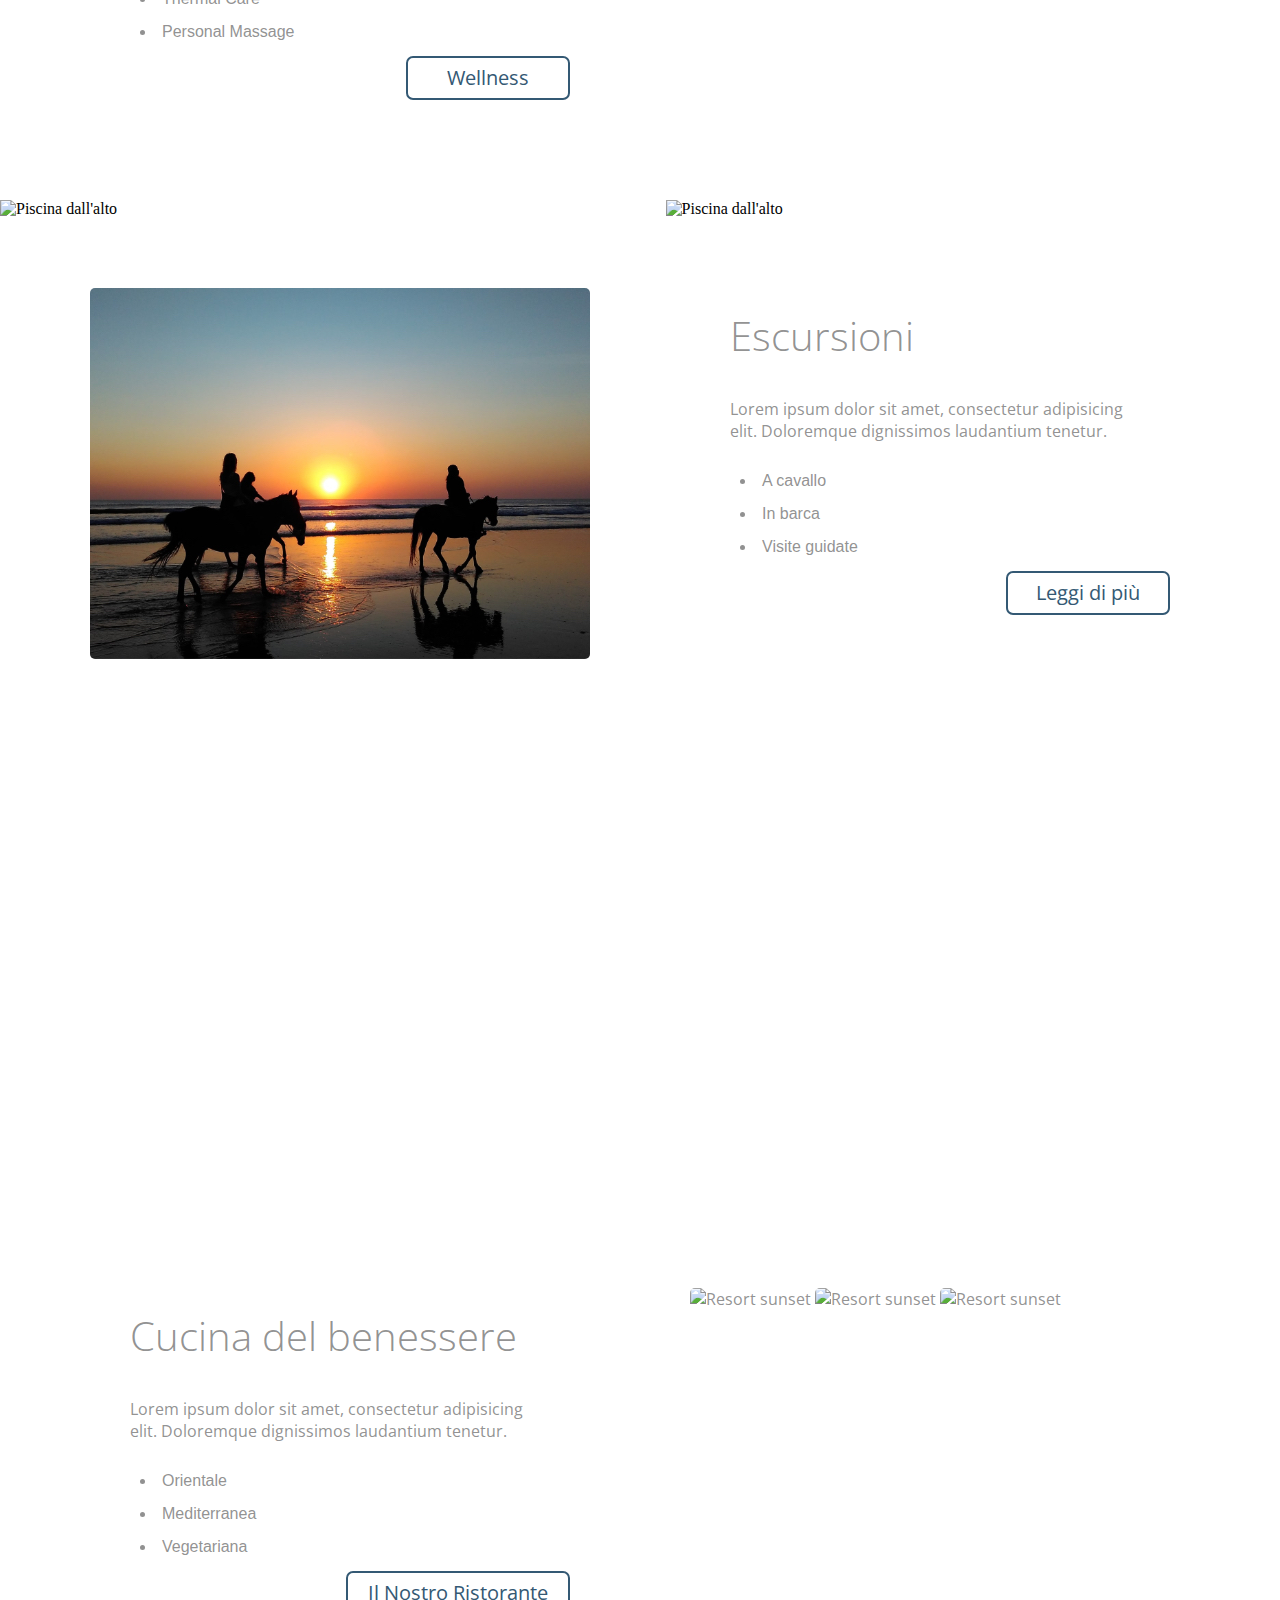
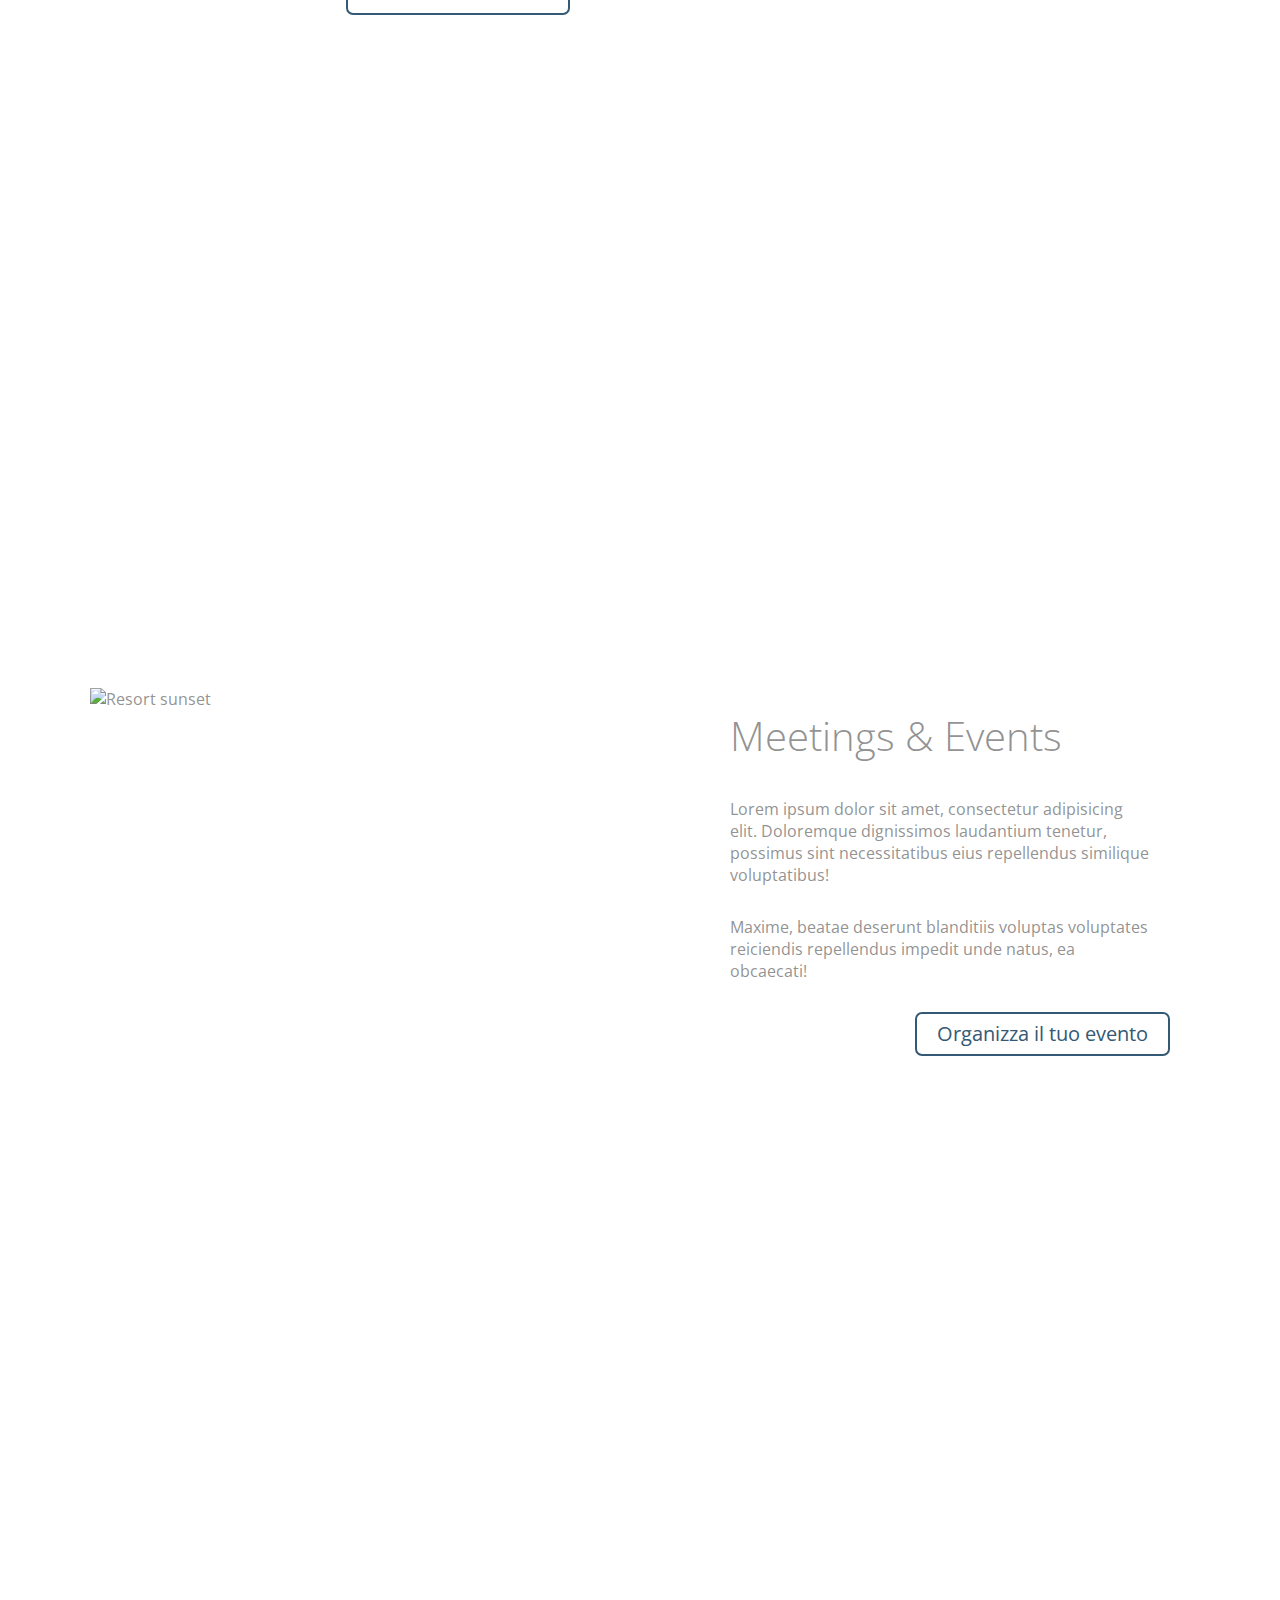
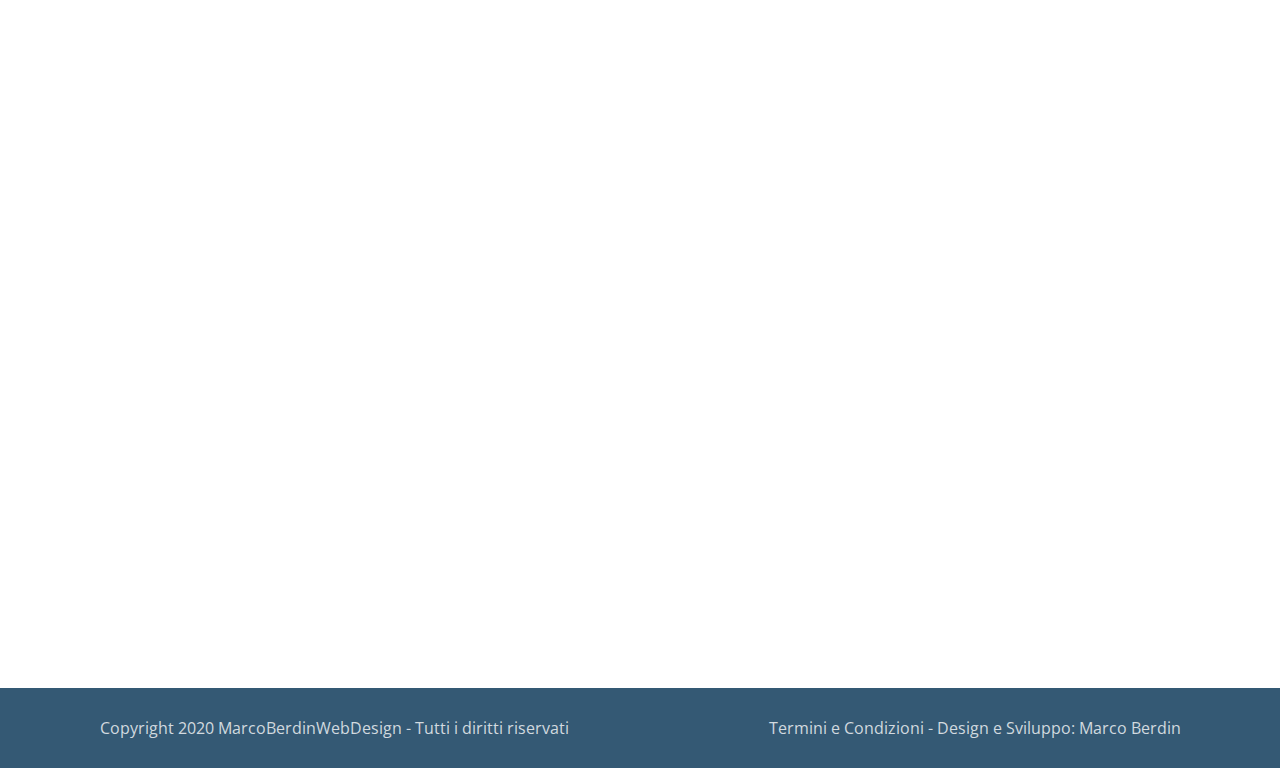
==== commit 98a68ba2: "Newsletter Upgrade" ====
--- a/index.html
+++ b/index.html
@@ -178,8 +178,8 @@
   <div class="slide one">
     <div class="riquadro_blu rbd">
       <div class="riquadro_blu_testo clearfix">
-      <h3>Lorem ipsum dolor sit amet, consecte...</h3>
-    </div>
+        <h3>Lorem ipsum dolor sit amet, consecte...</h3>
+      </div>
     </div>
   </div>
   <!-- inizio rooms -->
@@ -204,7 +204,7 @@
   <div class="slide two">
     <div class="riquadro_blu rbs">
       <div class="riquadro_blu_testo">
-      <h3>IL VOSTRO BENESSERE NELLE NOSTRE MANI</h3>
+        <h3>IL VOSTRO BENESSERE NELLE NOSTRE MANI</h3>
       </div>
     </div>
   </div>
@@ -257,8 +257,8 @@
   <div class="slide three">
     <div class="riquadro_blu rbs">
       <div class="riquadro_blu_testo">
-      <h3>Si cucina sempre pensando a qualcuno, altrimenti stai solo preparando da mangiare…</h3>
-    </div>
+        <h3>Si cucina sempre pensando a qualcuno, altrimenti stai solo preparando da mangiare…</h3>
+      </div>
     </div>
   </div>
   <!-- inizio cucina -->
@@ -275,9 +275,9 @@
         <a class="ancora_testo" href="ristorante.html" title="Area Wellness">Il Nostro Ristorante</a>
       </article>
       <figure class="riquadro_immagine dx">
-        <a href="#"><img class="tris med" src="img/mediterranea.png" alt="Resort sunset"></a>
-        <a href="#"><img class="tris ori" src="img/sushi.png" alt="Resort sunset"></a>
-        <a href="#"><img class="tris veg" src="img/vegetariana.png" alt="Resort sunset"></a>
+        <img class="tris med" src="img/mediterranea.png" alt="Resort sunset">
+        <img class="tris ori" src="img/sushi.png" alt="Resort sunset">
+        <img class="tris veg" src="img/vegetariana.png" alt="Resort sunset">
       </figure>
     </div>
   </section>
@@ -322,13 +322,19 @@
   <div class="slide five newsletter">
 
     <div class="riquadro_blu rbs">
-      <p class="newsletter_text">Iscriviti alla nostra Newsletter per non perdere offerte, eventi e novità.</p>
-      <form class="newsletter_form" action="invio_dati.php" method="post">
-        <p>
-          <input type="email" name="Email_for" placeholder="email">
-          <input type="submit" value="Iscriviti!">
-        </p>
-      </form>
+      <div class="riquadro_blu_testo">
+        <div class="newsletter_contenitore">
+          <h2 class="newsletter_title">Newsletter</h2>
+          <p class="newsletter_text">Iscriviti alla nostra Newsletter per non perdere offerte, eventi e novità.</p>
+          <form class="newsletter_form" action="invio_dati.php" method="post">
+            <p>
+              <input type="text" name="Name_for" placeholder="Nome"><br>
+              <input type="email" name="Email_for" placeholder="Em@il"><br>
+              <input type="submit" value="Iscriviti!">
+            </p>
+          </form>
+        </div>
+      </div>
     </div>
 
   </div>
@@ -347,13 +353,13 @@
   <footer class="slide">
     <div id="contenitore_contatti" class="riquadro_blu rbd">
       <div class="contenitore_contatti_paragrafo">
-      <h2>Contattaci</h2>
-      <ul>
-        <li class="mail"><a href="">info@mwr.it</a></li>
-        <li class="tel"><a href="">+39 0754 6493464</a></li>
-        <li class="address"><a href="">Via Goffredo de Paperis, <br>35, Sassari (SS)</a></li>
-      </ul>
-    </div>
+        <h2>Contattaci</h2>
+        <ul>
+          <li class="mail"><a href="">info@mwr.it</a></li>
+          <li class="tel"><a href="">+39 0754 6493464</a></li>
+          <li class="address"><a href="">Via Goffredo de Paperis, <br>35, Sassari (SS)</a></li>
+        </ul>
+      </div>
 
     </div>
     <iframe
--- a/css/style.css
+++ b/css/style.css
@@ -187,6 +187,8 @@
   margin: 20px 13px;
   border: none;
   border-radius: 3px;
+  color: rgba(112, 112, 112, 0.77);
+  font-family: 'Open Sans', sans-serif;
 }
 .riquadro_prenotazioni input[type="submit"]{
   float: right;
@@ -214,17 +216,6 @@
   transform: translateX(15px);
 
 }
-::-moz-input-placeholder{
-  font-family: 'Open Sans', sans-serif;
-  color: rgba(112, 112, 112, 0.77);
-
-}
-::-webkit-input-placeholder{
-  font-family: 'Open Sans', sans-serif;
-  color: rgba(112, 112, 112, 0.77);
-
-
-}
 #chef{
   min-height: 500px;
 }
@@ -340,22 +331,6 @@
   list-style-position: inside;
   list-style-image: url(../img/punto_lista_blu.png);
 }
-/* 
-.riquadro_immagine {
-  transition: all 0.8s cubic-bezier(0.420, 0.000, 0.580, 1.000); 
-  transition-timing-function: cubic-bezier(0.420, 0.000, 0.580, 1.000); 
-  max-width: 100%;
-  left: 130%;
-  overflow: hidden;
-  position: absolute;
-
-
-}
-
-
-
- */
-
 #chef_passione{
   min-height: 600px;
   padding-top: 80px;
@@ -367,9 +342,6 @@
   position: relative;
   overflow: hidden;
 }
-/* .slider_desktop{
-  position: relative;
-} */
 .one{
   background-image: url(../img/gnocca_pool.png);
   background-repeat: no-repeat;
@@ -548,11 +520,64 @@
   background-position: center;
   background-size: cover;
 }
-.modulo img{
-  margin-top: 40px;
-
-}
+.newsletter_contenitore{
+  display: table-cell;
+  vertical-align: middle;
+}
+.newsletter_title{
+  padding-top: 0;
+  padding-bottom: 0;
+}
+.newsletter_title::after{
+  content: '';
+  display: block;
+  margin-bottom: 40px;
+  height: 5px;
+  width: 0;
+  background: transparent;
+  transition: width 1s ease, background-color 1s ease;
+  border-radius: 5px;
+}
+.riquadro_blu_testo:hover .newsletter_title::after{
+  width: 100%;
+  background: #345974;
+}
+
 .newsletter_text{
+  margin-left: 40px;
+  
+}
+.newsletter_form{
+  width: 80%;
+  margin: 0 auto;
+  
+}
+.newsletter_form input{
+  width: 90%;
+  margin-top: 20px;
+  height: 30px;
+  border-radius: 3px;
+  border: none;
+  padding: 0 5%;
+
+}
+.newsletter_form input[type="submit"]{
+  width: 100%;
+  height: 40px;
+  transition: all .4s;
+  -webkit-transition: all .4s;
+  -moz-transition: all .4s;
+  background-color: #345974;
+  border-radius: 5px;
+  color: #fff;
+}
+.newsletter_form input[type="submit"]:hover{
+  background-color: #fff;
+  color: #7FD3D3;
+  cursor: pointer;
+} 
+
+/* .newsletter_text{
   font-size: 14px;
   padding: 40px 85px;
 
@@ -586,7 +611,7 @@
   background-color: #fff;
   color: #7FD3D3;
   cursor: pointer;
-}
+} */
 .follow_us{
   max-height: 90px;
   text-align: center;
@@ -694,6 +719,8 @@
   margin-right: 200px;
 }
 /*fine index html*/
+
+
 .restaurant__slide{
   background-image: url(../img/acquario.webp);
 }
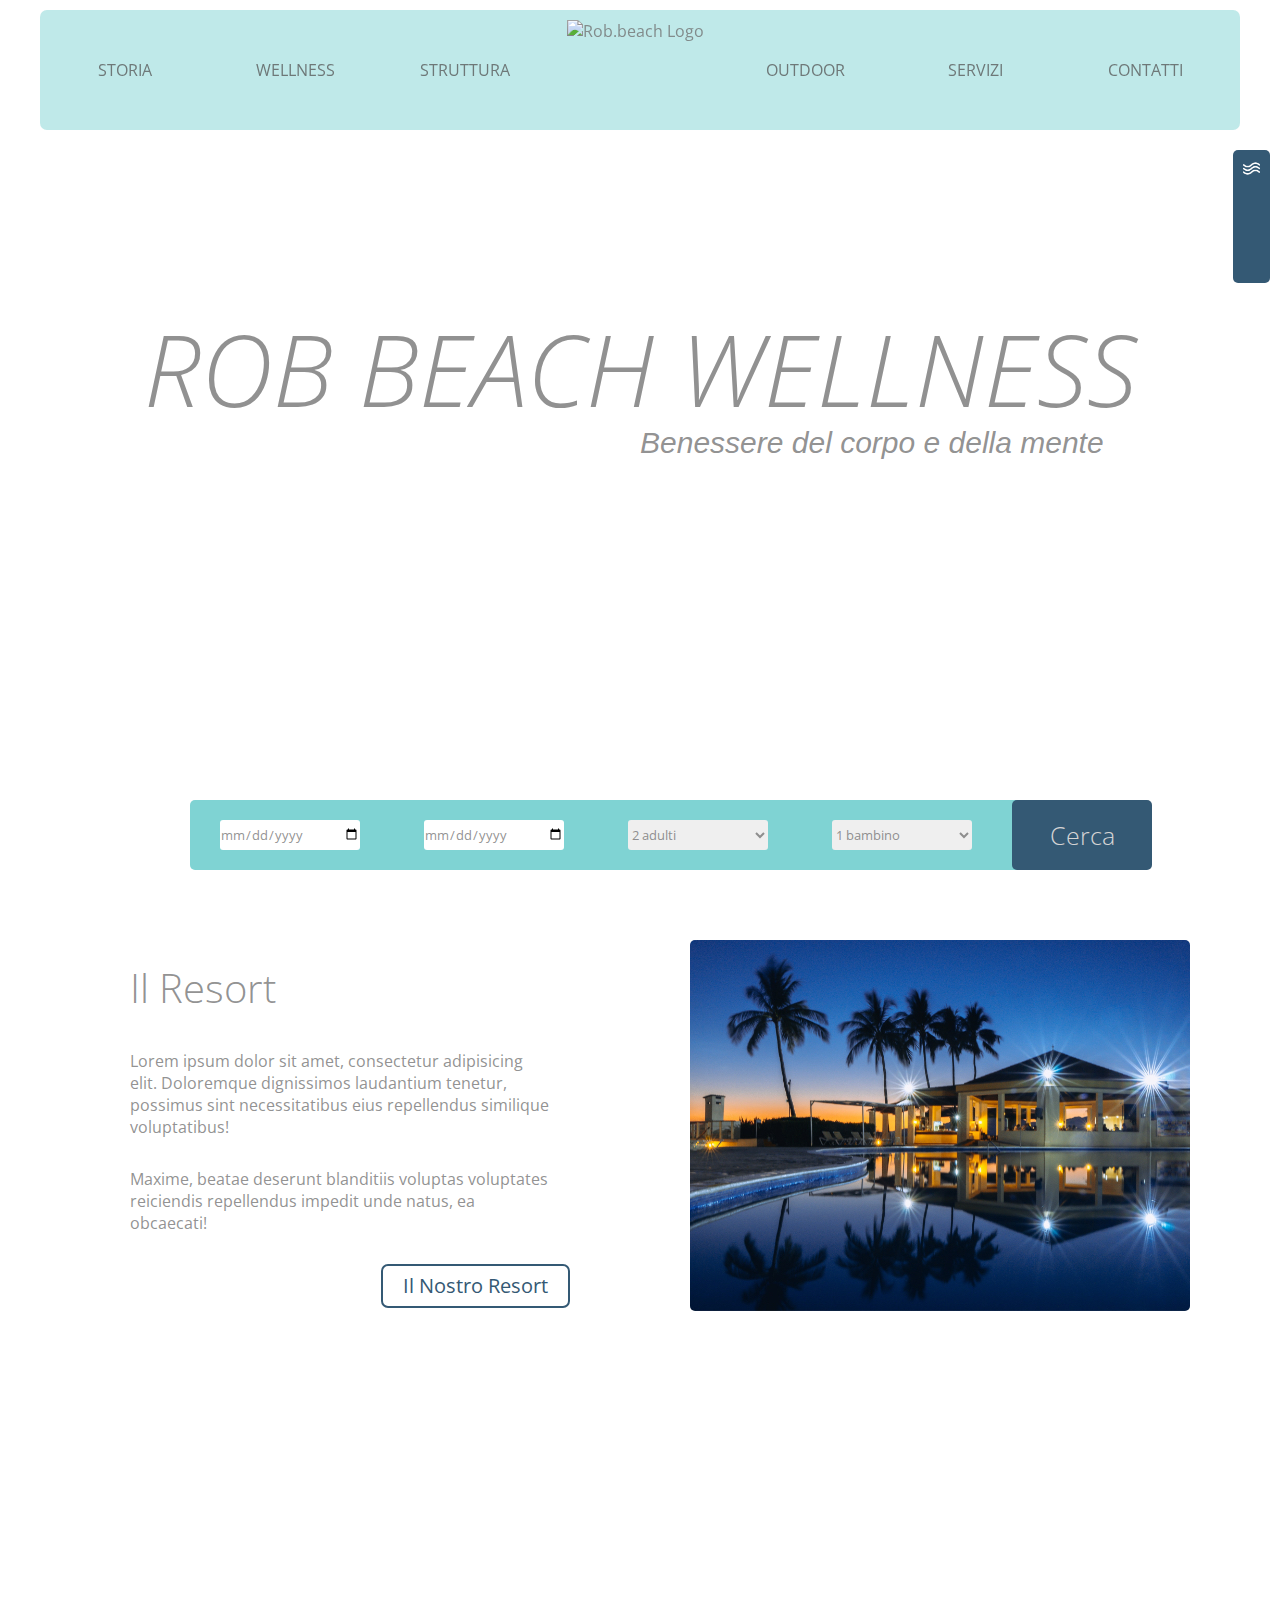
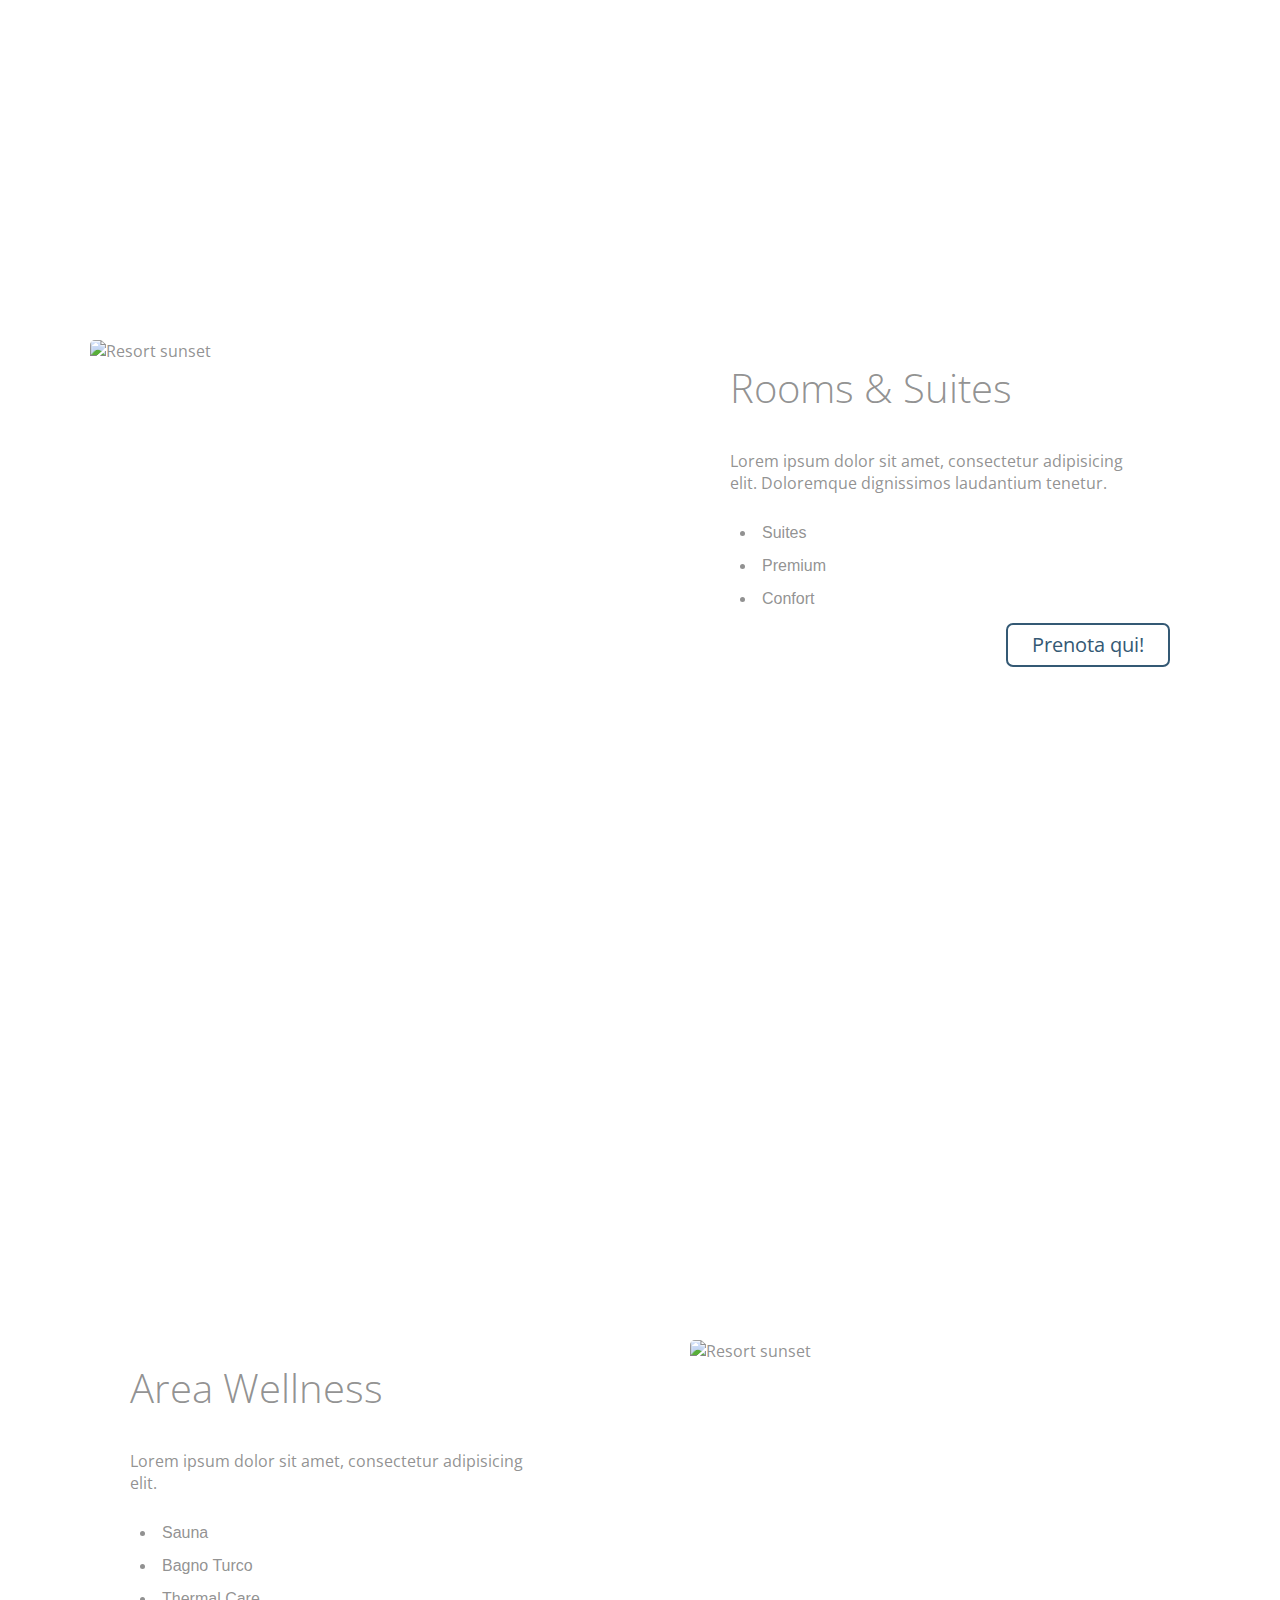
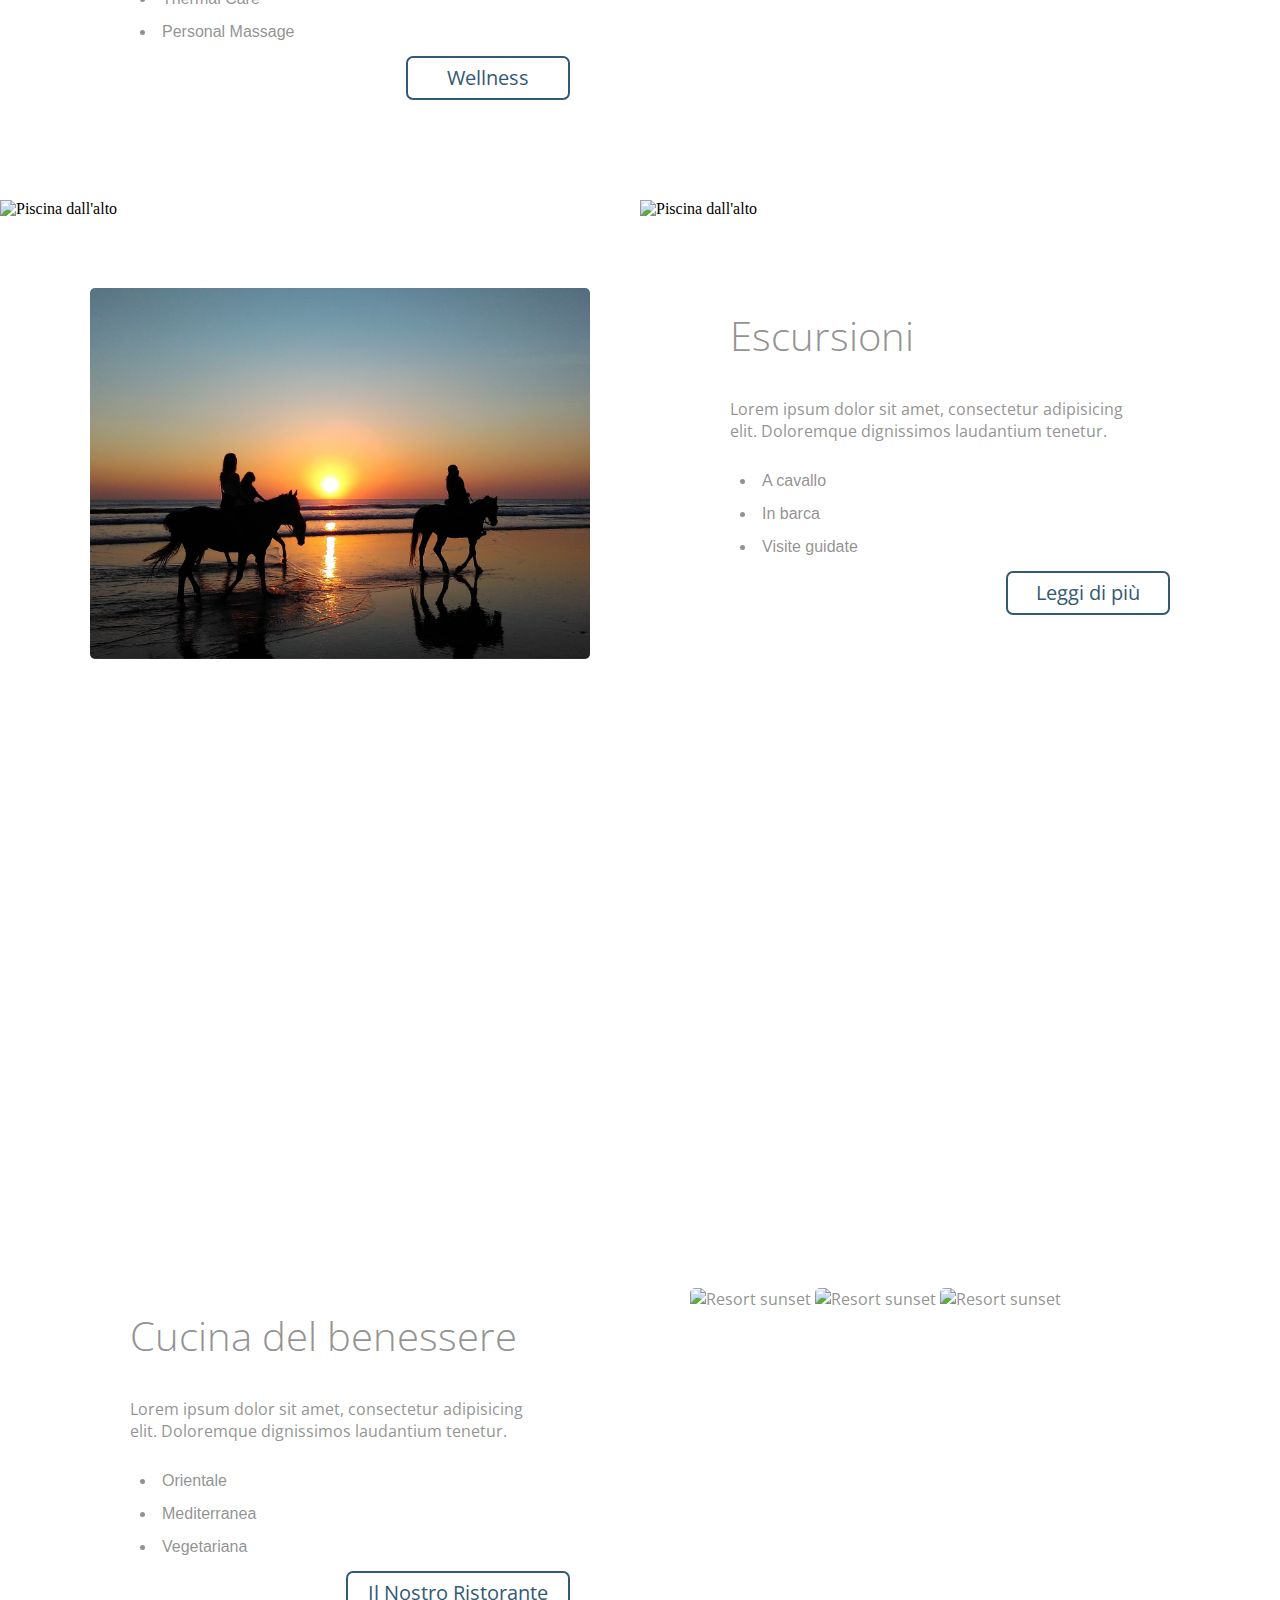
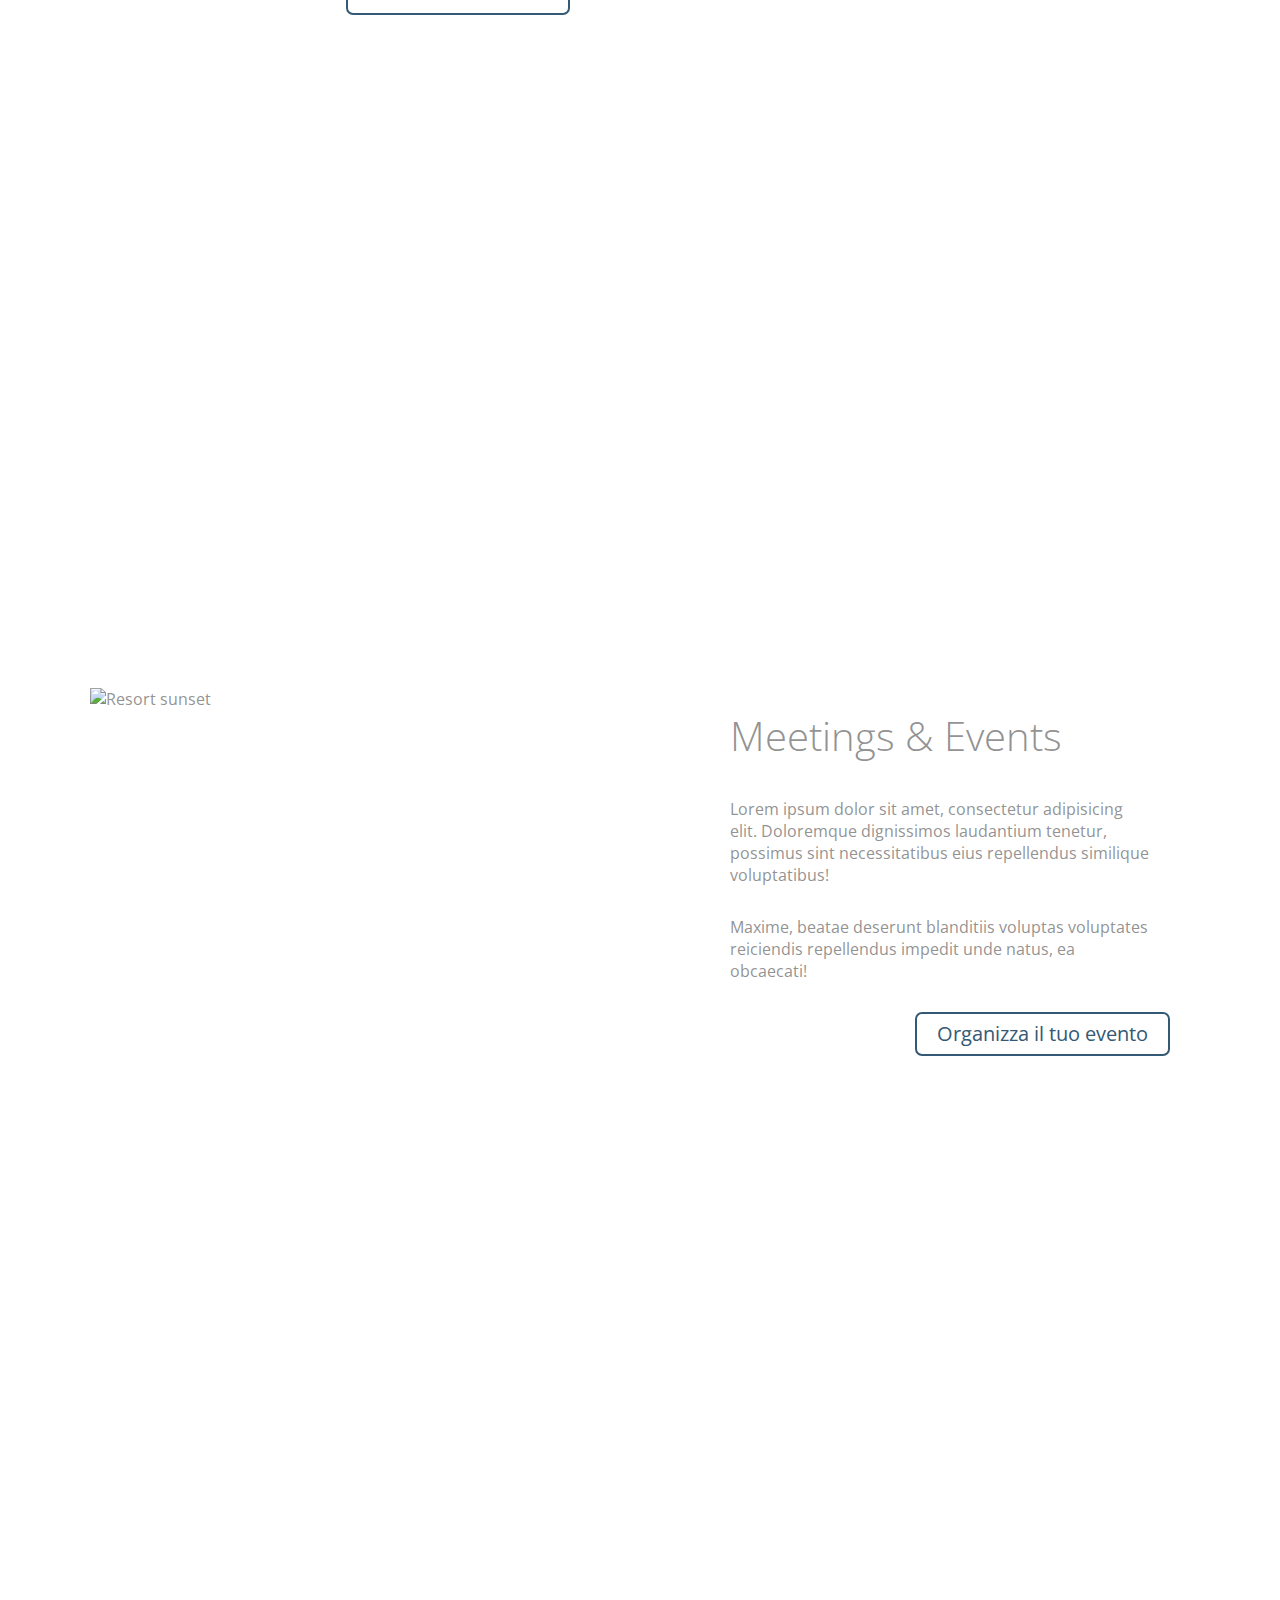
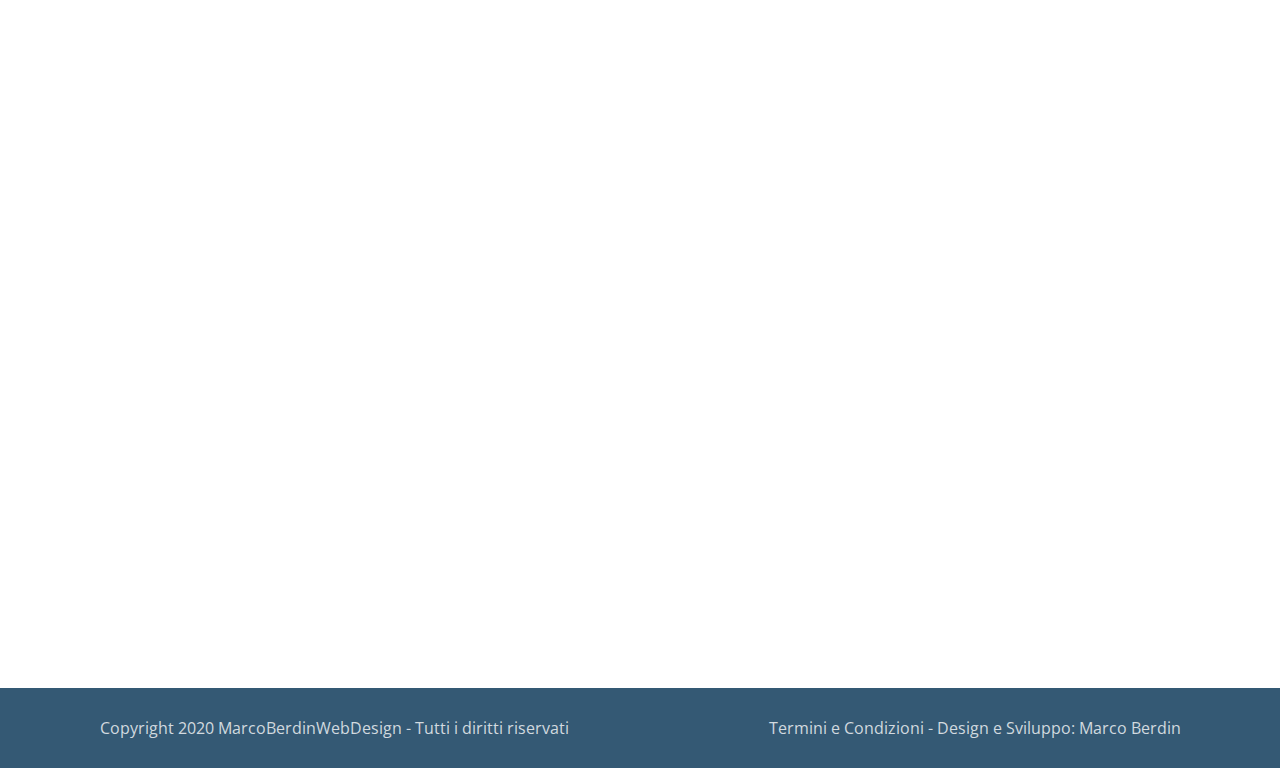
==== commit 965acca6: "Menu, Restaurants, Rooms Uptade" ====
--- a/index.html
+++ b/index.html
@@ -26,15 +26,10 @@
         $(this).toggleClass('cerca_moove');
       });
 
-      //$('.riquadro_testo').hover(function(){
-      //$(this).next('.tris').toggleClass('tris_show');
-
-      //});
 
       $('.contenitore').hover(function () {
         $(this).contents('.riquadro_testo').toggleClass('riquadro_testo_shadow');
       });
-
       $('.slide').mouseover(function () {
         $(this).contents('.rbd').addClass('slide_out_rbd');
       });
@@ -45,6 +40,17 @@
         $(this).find('.riquadro_blu_testo').addClass('slide_out_title');
       });
 
+      $('.main_ancore').hover(function (event) {
+        $(this).toggleClass('main_ancore_background');
+      });
+      $('.sub').hover(function (event) {
+        $(this).prev().toggleClass('main_ancore_background');
+      });
+      /* $('.wave_burger').click(function(event){
+        $('.main_menu').toggleClass('out');
+        event.preventDefault;
+      });
+ */
 
 
 
@@ -67,8 +73,8 @@
 
   <header id="slide_principal" class="home__slide">
     <div class="social_fixed">
-      <a href="index.html" title="Torna alla Home">
-        <img src="img/logo_social.png" alt="Torna alla home" height="17" width="17">
+      <a  href="#" title="Torna alla Home">
+        <img class="wave_burger" src="img/menu.png" alt="Torna alla home" height="17" width="17">
       </a>
       <a href="#" title="Instagram"><i class="fab fa-instagram fix"></i></a>
       <a href="#" title="Facebook"><i class="fab fa-facebook-f fix"></i></a>
@@ -97,7 +103,7 @@
               <li><a class="sub_ancore" href="ristorante.html" title="ristorante">ristorante</a>
             </ul>
           </li>
-          <li><a href="#"><img src="img/RBWR_grey.png" alt="Rob.beach Logo" height="100" width="100"></a></li>
+          <li><a –><img src="img/RBWR_grey.png" alt="Rob.beach Logo" height="100" width="100"></a></li>
           <li><a class="main_ancore" href="#">outdoor <span><i class="fas fa-angle-down"></i></span></a>
             <ul class="sub">
               <li><a class="sub_ancore" href="#" title="Area Wellness">A cavallo</a>
@@ -120,11 +126,12 @@
         </ul>
       </nav>
       <h1>rob beach wellness</h1>
-      <p>Benessere del corpo e della mente</p>-->
+      <p>Benessere del corpo e della mente</p>
     </div>
   </header>
+  <!-- inizio booking -->
   <div id="booking" class="clearfix">
-    <div class="riquadro_prenotazioni">
+    <div class="riquadro_prenotazioni stanze_albergo">
       <form action="invio dati.php" method="post">
         <p>
           <input class="prenotazioni_input" type="date" name="Check_in" placeholder="Check in...">
--- a/css/style.css
+++ b/css/style.css
@@ -38,10 +38,21 @@
 .main_menu{
   width: 1200px;
   margin: 0 auto;
-  padding-top: 20px;
-  
-
-}
+  padding-top: 10px;
+  padding-bottom: 10px;
+  position: fixed;
+  background: rgba(127, 211, 211, 0.5);
+  z-index: 4;
+  border-radius: 7px;
+  top: 10px;
+  transition: all 0.8s ease;
+ 
+}
+/* .out{
+
+  top: 10px;
+
+} */
 .main li{
   float: left;
   width: 14%;
@@ -67,14 +78,13 @@
 
   font-size: 16px;
 }
-.main_ancore:hover{
+.main_ancore_background{
   background: rgba(81, 135, 175, 0.75);
   color: #fff;
   transform: translateY(10px)
-  
 }
 .sub{
-  position: absolute;
+  position: absolute; 
   margin-top: 15px;
   max-height: 0;
   overflow: hidden;
@@ -116,11 +126,12 @@
 .social_fixed{
   position: fixed;
   right: 10px;
-  top: 120px;
+  top: 150px;
   background-color: #345974;
   z-index: 1;
   text-align: center;
   border-radius: 5px;
+
 }
 .fix{
   padding: 10px;
@@ -148,7 +159,7 @@
 h1{
   font-size: 100px;
   margin-left: 20%;
-  padding-top: 150px;
+  padding-top: 300px;
   text-transform: uppercase;
   font-weight: lighter;
   font-style: italic;
@@ -170,12 +181,15 @@
 }
 .riquadro_prenotazioni{
   height: 70px;
-  width: 800px;
+  
   background-color: #7FD3D3;
   margin: 0px auto;
   position: relative;
   border-radius: 5px;
   transition: all 0.8s ease;
+}
+.stanze_albergo{
+  width: 900px;
 }
 #booking:hover .riquadro_prenotazioni{
   margin: -30px auto;
@@ -184,7 +198,7 @@
 .prenotazioni_input{
   height: 30px;
   width: 140px;
-  margin: 20px 13px;
+  margin: 20px 30px;
   border: none;
   border-radius: 3px;
   color: rgba(112, 112, 112, 0.77);
@@ -192,7 +206,7 @@
 }
 .riquadro_prenotazioni input[type="submit"]{
   float: right;
-  margin-left: 13px;
+  margin-left: 10px;
   margin-top: 0;
   height: 100%;
   background-color: #345974;
@@ -418,17 +432,18 @@
   position: relative;
 }
 .sky{
-  width: 48%;
+  width: 50%;
+  float: left;
 }
 .sky img{
   max-width: 100%;
 }
-.pool{
+/* .pool{
   float: left;
 }
 .resort{
   float: right;
-}
+} */
 .three{
   position: relative;
   background-image: url(../img/chef.png);
@@ -577,41 +592,7 @@
   cursor: pointer;
 } 
 
-/* .newsletter_text{
-  font-size: 14px;
-  padding: 40px 85px;
-
-}
-.newsletter_form{
-  margin-top: 20px;
-}
-.newsletter_form input{
-  height: 40px;
-  width: 50%;
-  padding-left: 10px;
-  font-family: op;
-  border: none;
-  color: #D4D4D4;
-  font-size: 1.1em;
-  margin-left: 85px;
-  border-radius: 5px;
-}
-
-.newsletter_form input[type="submit"]{
-  width: 40%;
-  margin: 60px 50%;
-  padding: 0;
-  transition: all .4s;
-  -webkit-transition: all .4s;
-  -moz-transition: all .4s;
-  background-color: #345974;
-  border-radius: 5px;
-}
-.newsletter_form input[type="submit"]:hover{
-  background-color: #fff;
-  color: #7FD3D3;
-  cursor: pointer;
-} */
+
 .follow_us{
   max-height: 90px;
   text-align: center;
@@ -719,7 +700,9 @@
   margin-right: 200px;
 }
 /*fine index html*/
-
+.fascia_cucina{
+  margin-top: 50px;
+}
 
 .restaurant__slide{
   background-image: url(../img/acquario.webp);
@@ -727,33 +710,63 @@
 .restaurant__slide h1, .restaurant__slide p {
   color: #fff;
 }
+.tavolo_ristorante{
+  width: 500px;
+}
 .riquadro_scacco{
-  width: 50%;
-  height: 600px;
+  width: 33.33%;
+  height: 500px;
   float: left;
+  display: table;
 }
 .immagine_scacco{
   background-repeat: no-repeat;
   background-position: center;
   background-size: cover;
-}
+  position: relative;
+}
+.immagine_scacco::after{
+  content: '';
+  background-color: #7fd3d380;
+  height: 100% ;
+  height: 100%;
+  position: absolute;
+  left: 0;
+}
+
 .pennette{
   background-image: url(../img/pennette.png);
 }
+.pizza{
+  background-image: url(../img/pizza.jpg);
+}
 .vegan{
   background-image: url(../img/vegetariana2.png);
 }
+.vegan2{
+  background-image: url(../img/vegan4.jpg);
+}
 .sushi2{
   background-image: url(../img/sushu2.png);
 }
+.sushi3{
+  background-image: url(../img/sushi3.jpg);
+}
 .colazione{
   background-image: url(../img/colazione.png);
 }
+.colazione2{
+  background-image: url(../img/cappuccino.jpg);
+}
 .paragrafo_scacco{
   min-width: 70%;
-  height: 100%;
-  margin: 0 auto 20px;
-  position: relative;
+  font-family: 'Open Sans', sans-serif;
+height: 100%;
+  margin: 0 auto;
+  position: relative;
+  display: table-cell;
+  vertical-align: middle;
+  
 }
 .paragrafo_scacco a{
   text-decoration: none;
@@ -762,75 +775,61 @@
   content:attr(title);
   position: absolute;
   min-width: 150px;
-  height: 60px;
+  height: 40px;
   background-color: #345974;
   padding: 0 20px;
   text-align: center;
-  line-height: 60px;
+  line-height: 40px;
   font-family: 'Open Sans', sans-serif;
   text-decoration: none;
   color: rgba(255, 255, 255, 0.78);
   text-transform: uppercase;
-  left: 60px;
-  bottom: 90px;
+  right:30px;
+  bottom: 20px;
   transition: 0.5s;
-}
-.sfuma_sx a::after{
-  left: 100%;
-  margin-left: -240px;
+  border-radius: 5px;
+  
 }
 .paragrafo_scacco a:hover::after{
   background-color: #7FD3D3;
 }
+
 .immagine_scacco {
-  position: relative;
   z-index: 0.5;
 }
-.paragrafo_scacco a::before{
-  content: "";
-  height: 100%;
-  width: 0;
-  position: absolute;
-  bottom: 40px;
-  transition: 0.5s;
-}
-.sfuma_sx a::before{
-  background: rgb(127,211,211);
-  background: linear-gradient(90deg, rgba(127,211,211,1) 0%, rgba(0,212,255,0) 100%);
-  left: -10%;
-  z-index:-1;
-}
-.sfuma_dx a::before{
-  background: rgb(127,211,211);
-  background: linear-gradient(270deg, rgba(127,211,211,1) 0%, rgba(0,212,255,0) 100%);
-  right: -10%;
-}
-.paragrafo_scacco a:hover::before{
-  width: 50%;
+.paragrafo_scacco h2{
+  color: #7FD3D3;
+  margin: 0;
+  padding-left: 30px;
 }
 
 .paragrafo_scacco p{
-  margin: 30px 60px;
-
-  font-size: 1.1em;
-  text-align: justify;
+  padding: 30px;
+  font-size: 16px;
   color: rgba(112, 112, 112, 0.77);
-  padding: 50px 0;
-}
-.paragrafo_scacco h2{
-  color: rgba(112, 112, 112, 0.77);
-}
-.spazio_scacchi{
-  margin-top: 40px;
-}
+}
+
 .sale_restaurant{
-  width: 48%;
+  width: 40%;
   height: 575px;
   font-family: 'Lato', sans-serif;
-  font-size: 1.1em;
-  text-align: justify;
+  font-size: 16px;
   color: rgba(112, 112, 112, 0.77);
-  padding: 10px;
+  
+  float: left;
+  width: 50%;
+  display: table;
+}
+.incastro{
+  position: absolute;
+  bottom: 0;
+}
+.testo_sala{
+  display: table-cell;
+  vertical-align: middle;
+  width: 80%;
+  height: 80%;
+  margin: 0 auto;
 }
 .testo_sala{
   width: 80%;
